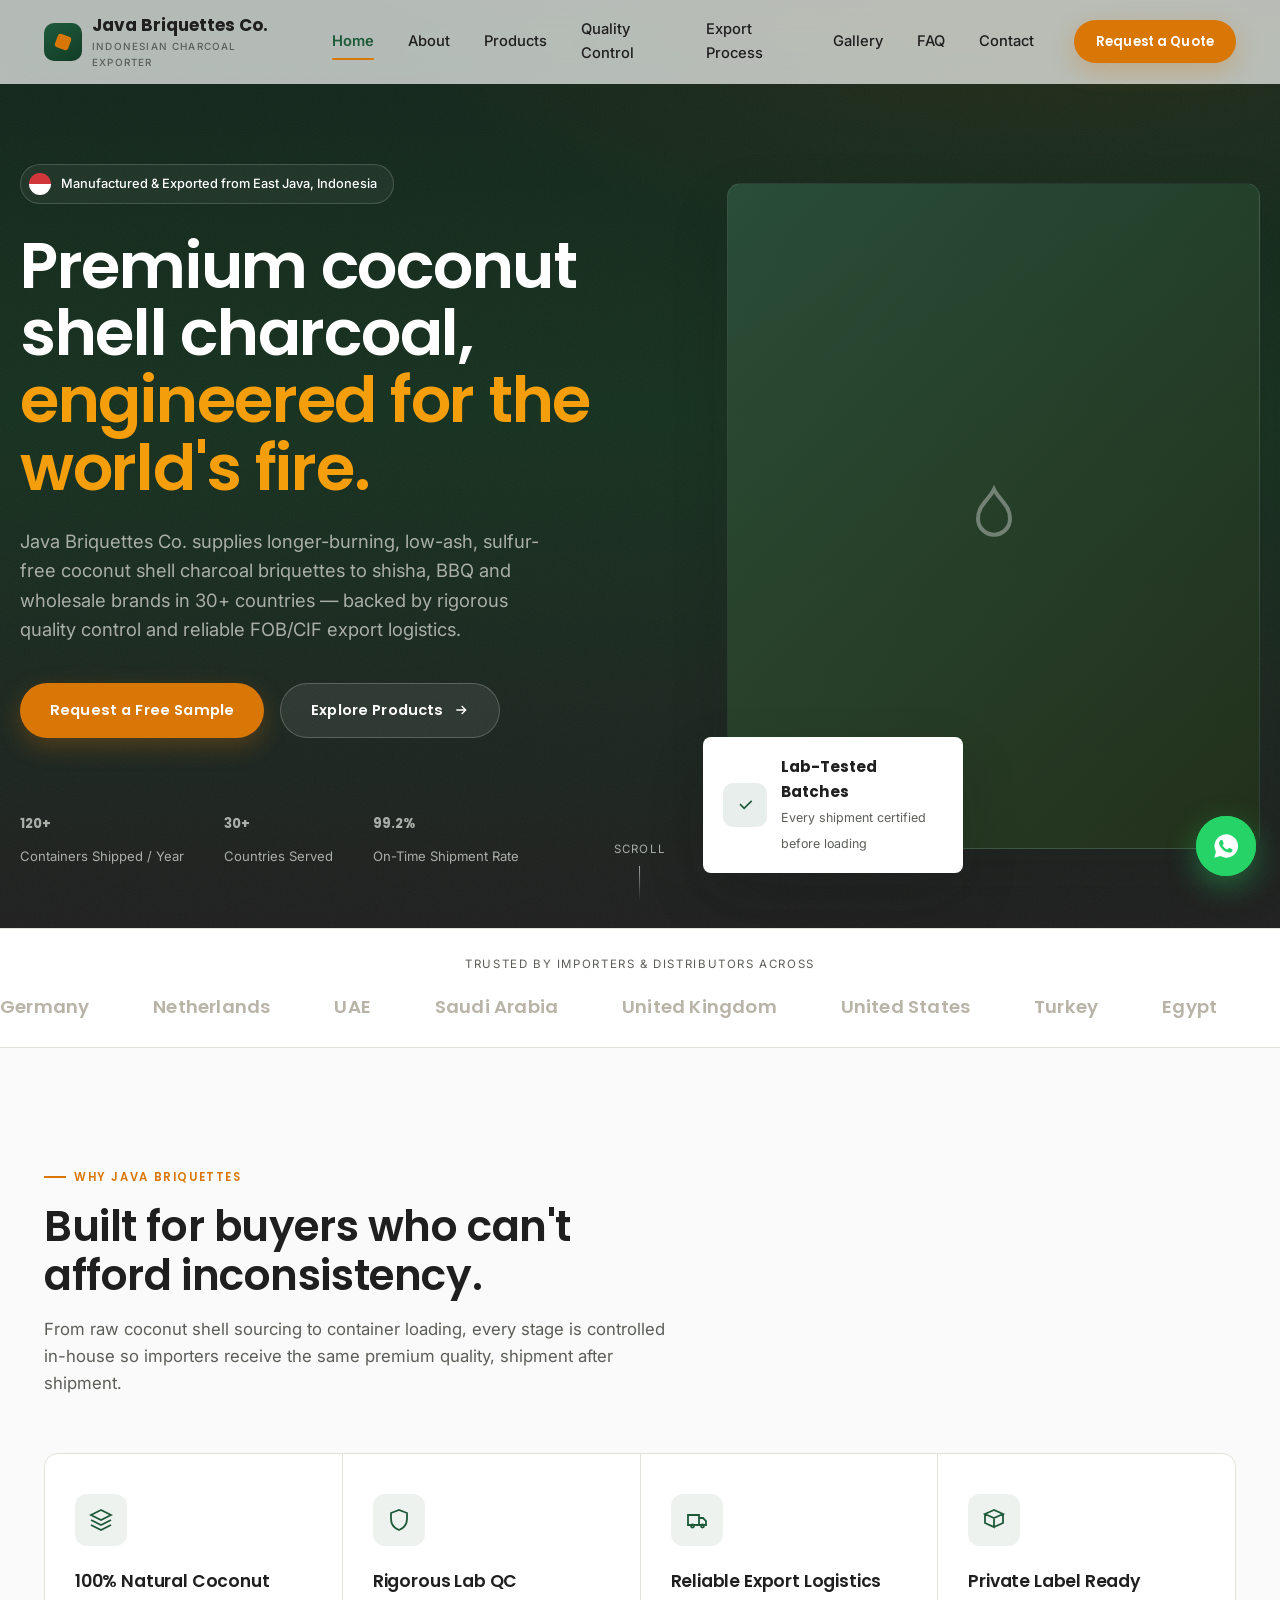
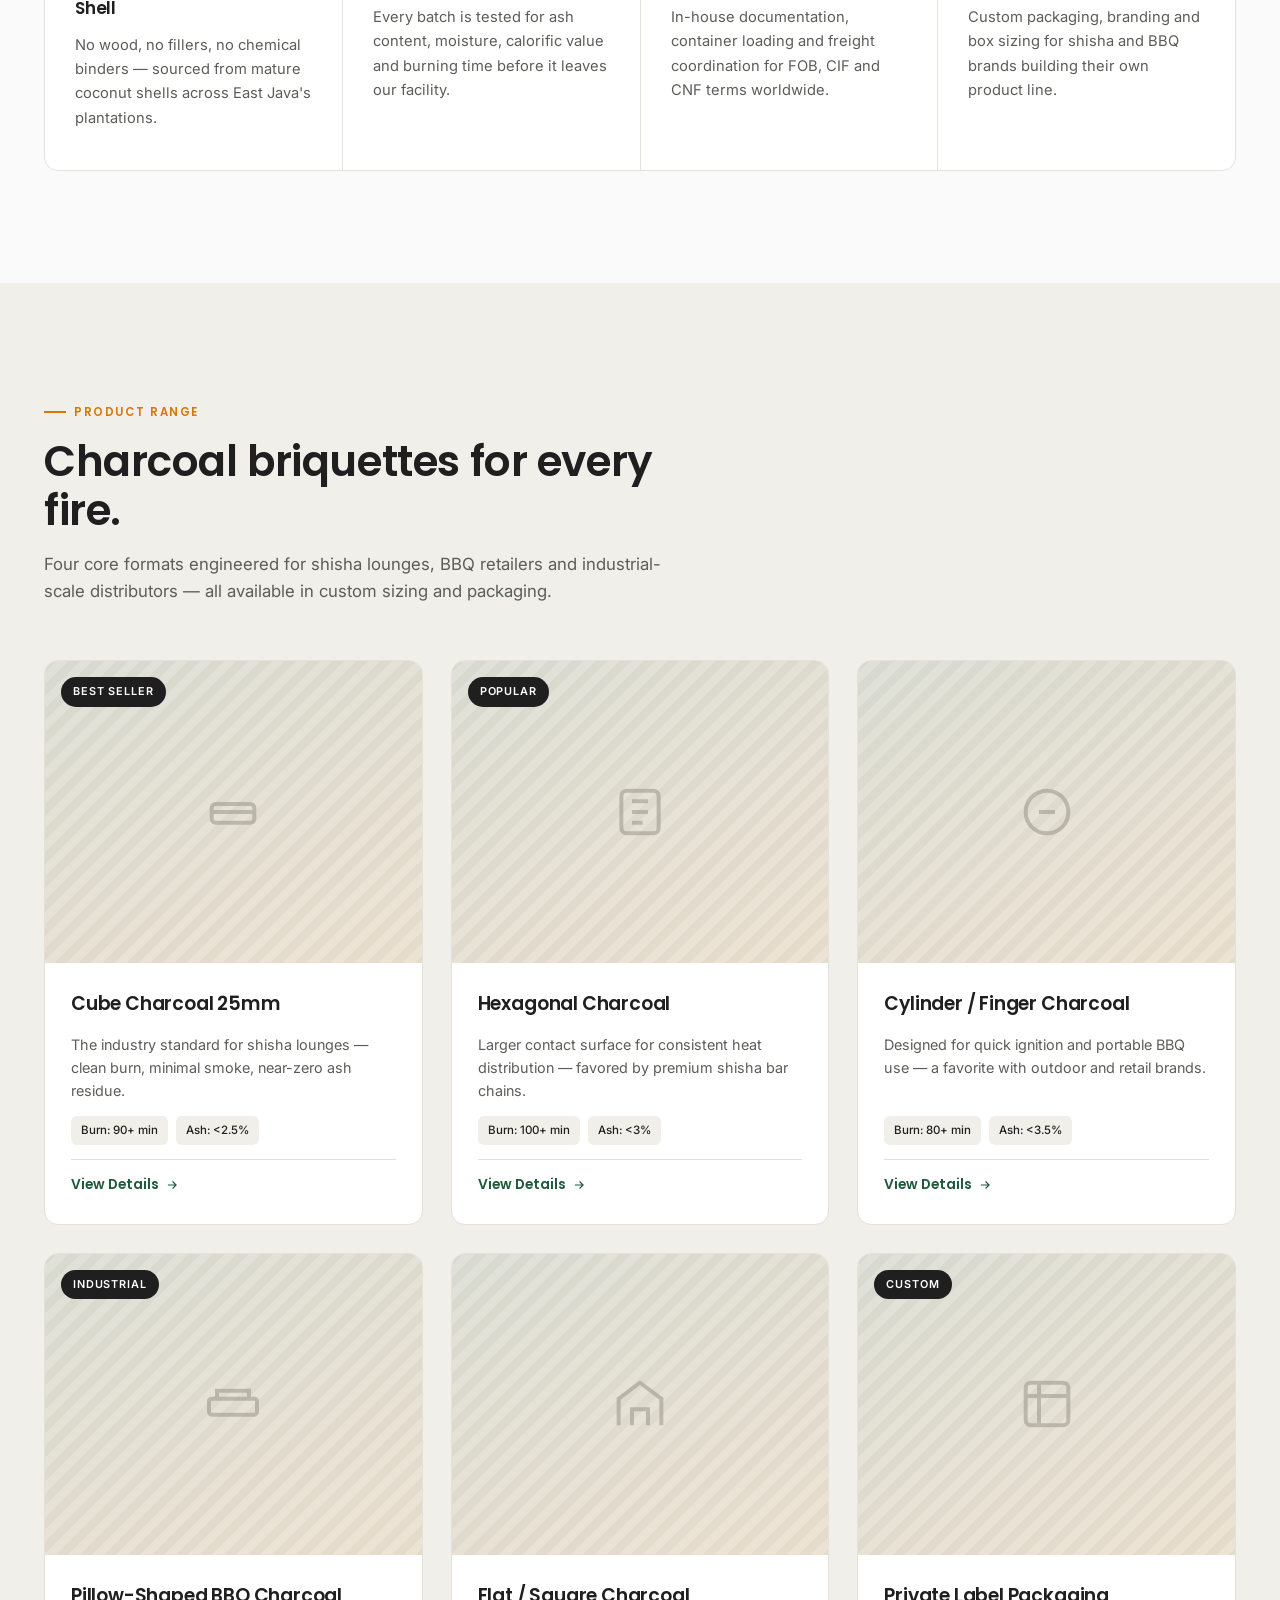
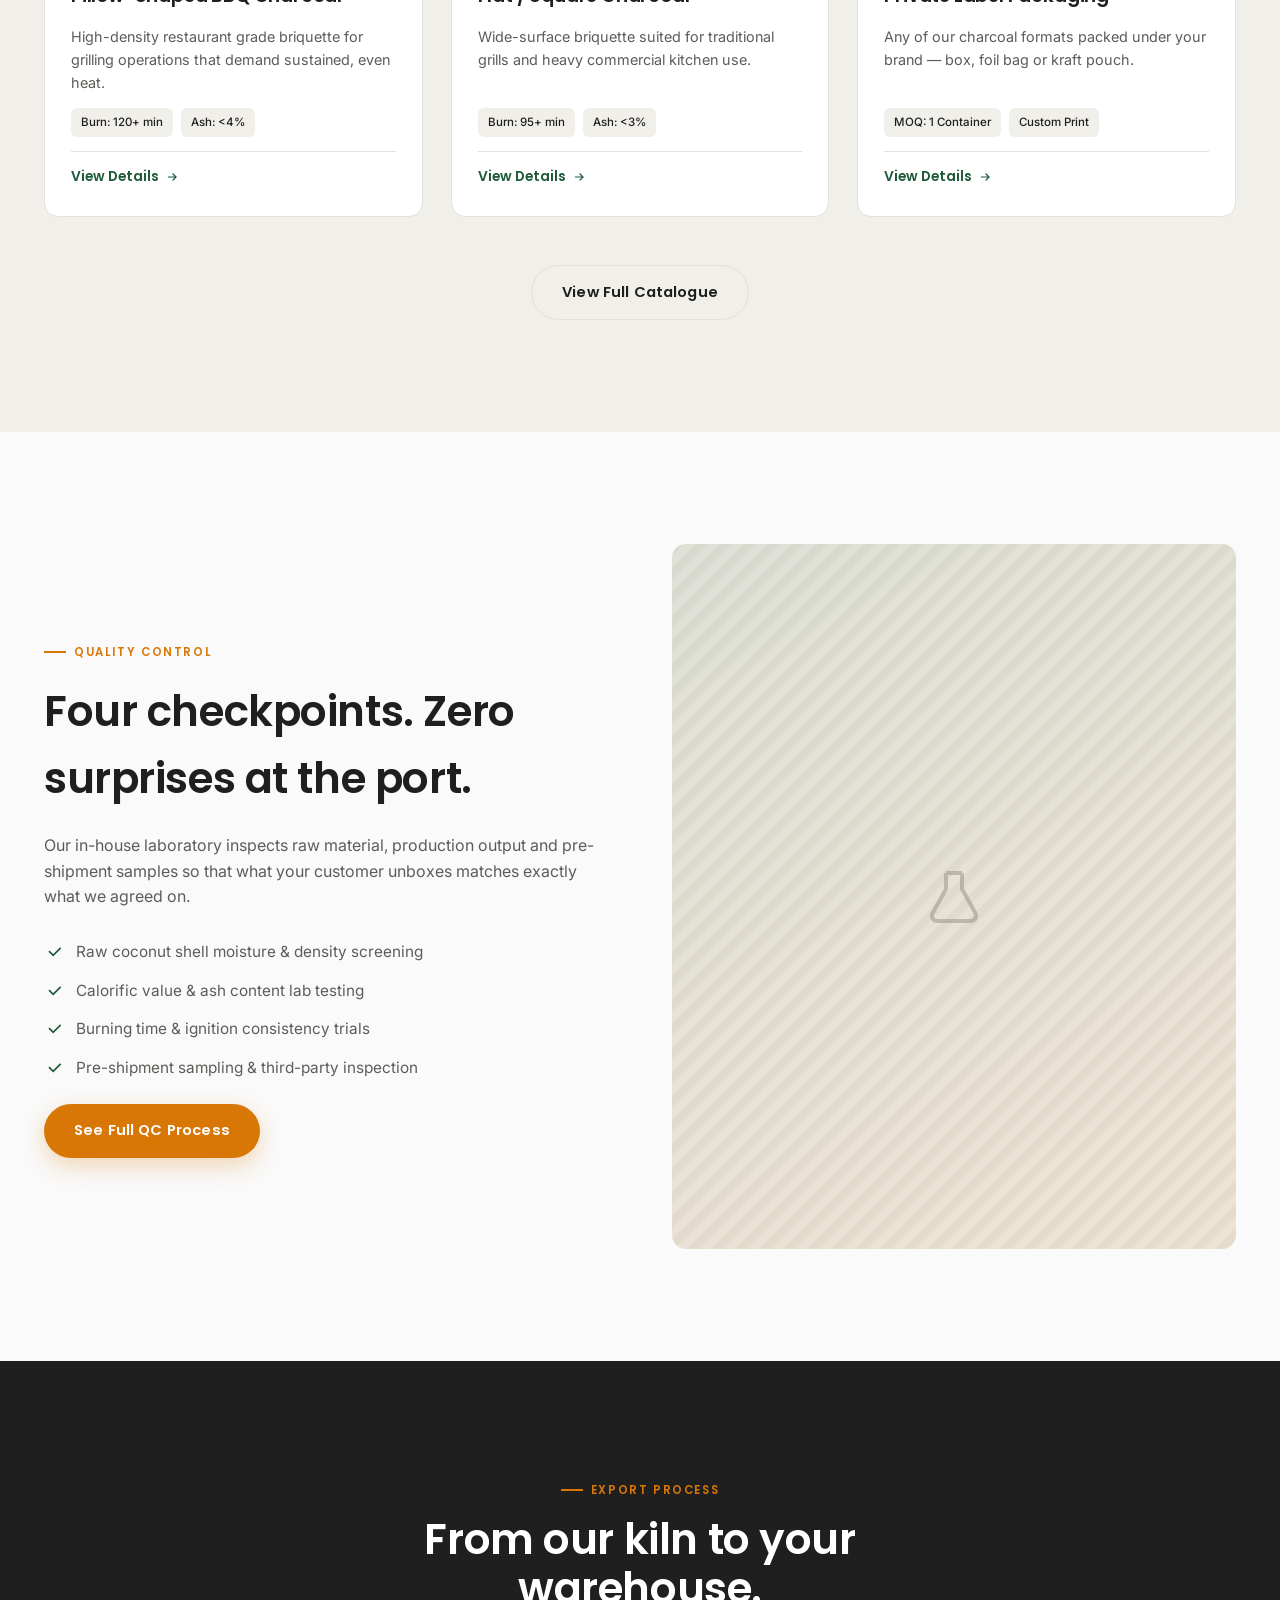
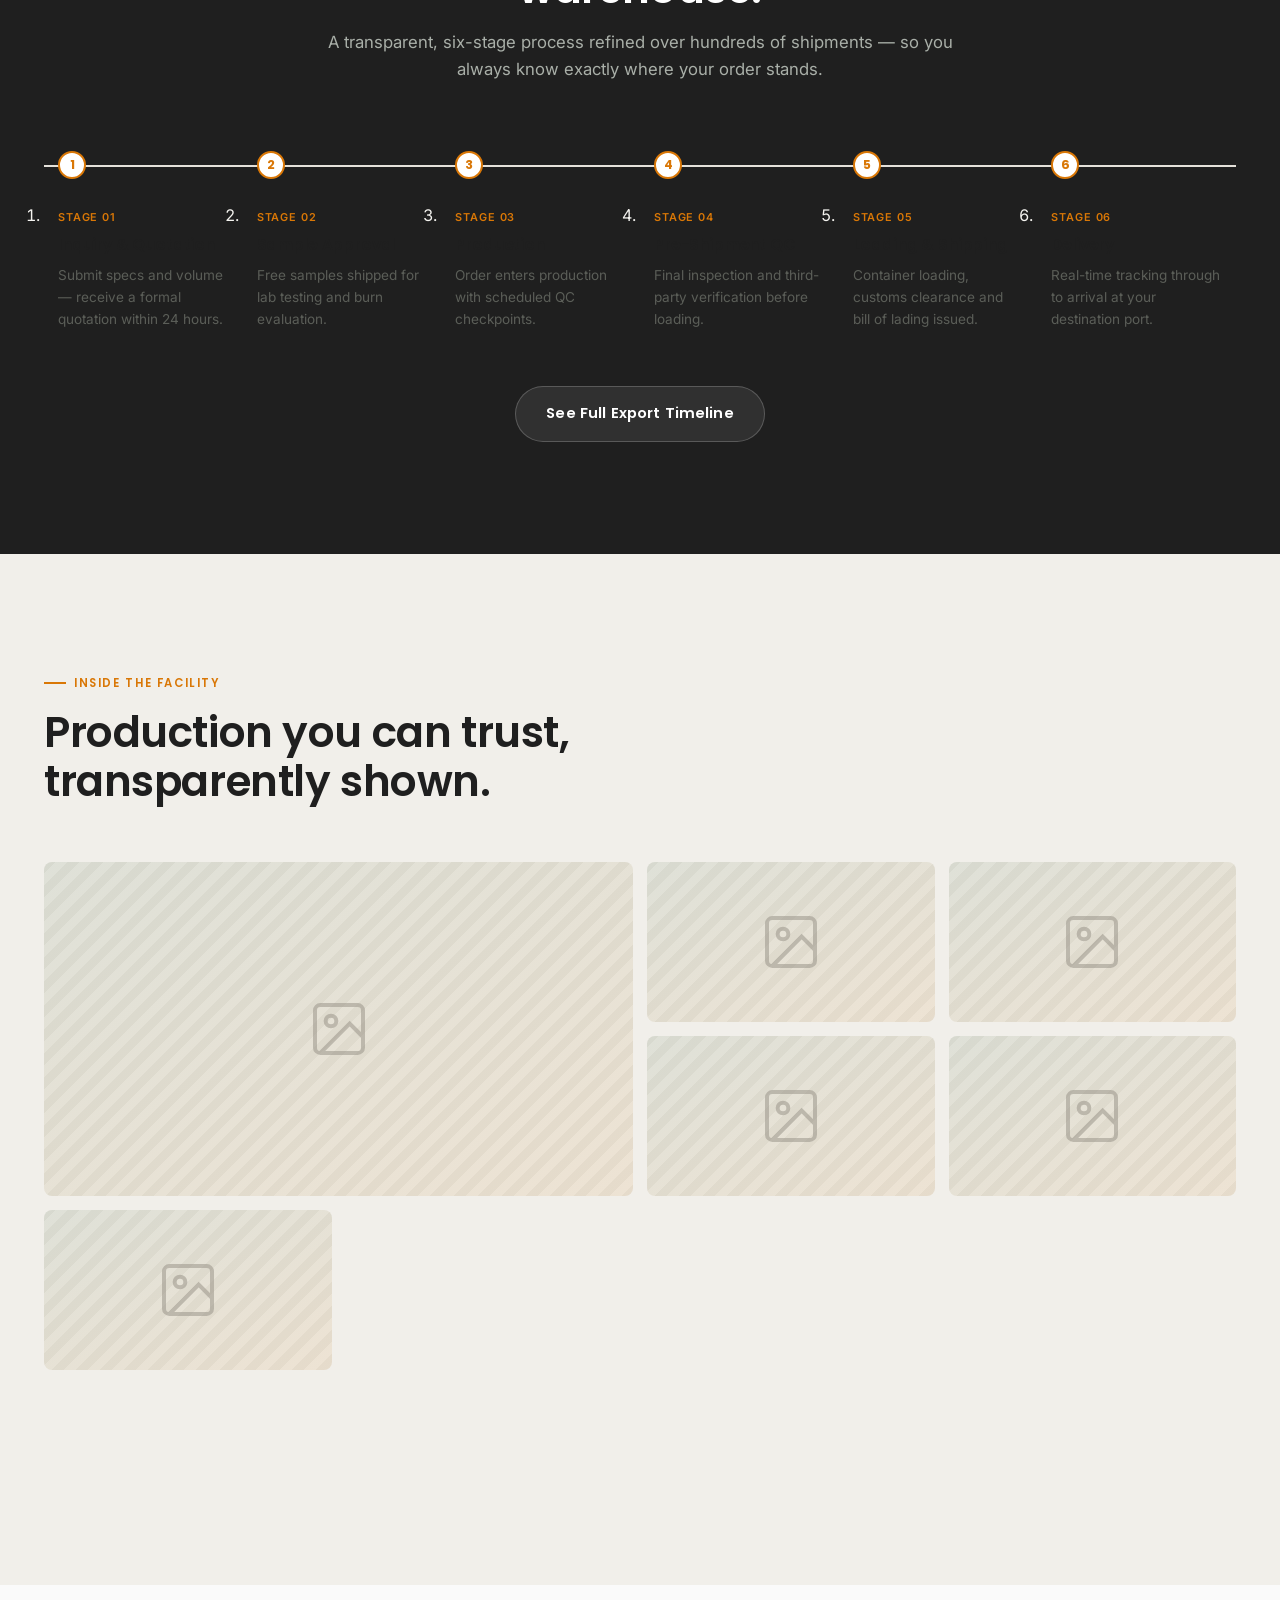
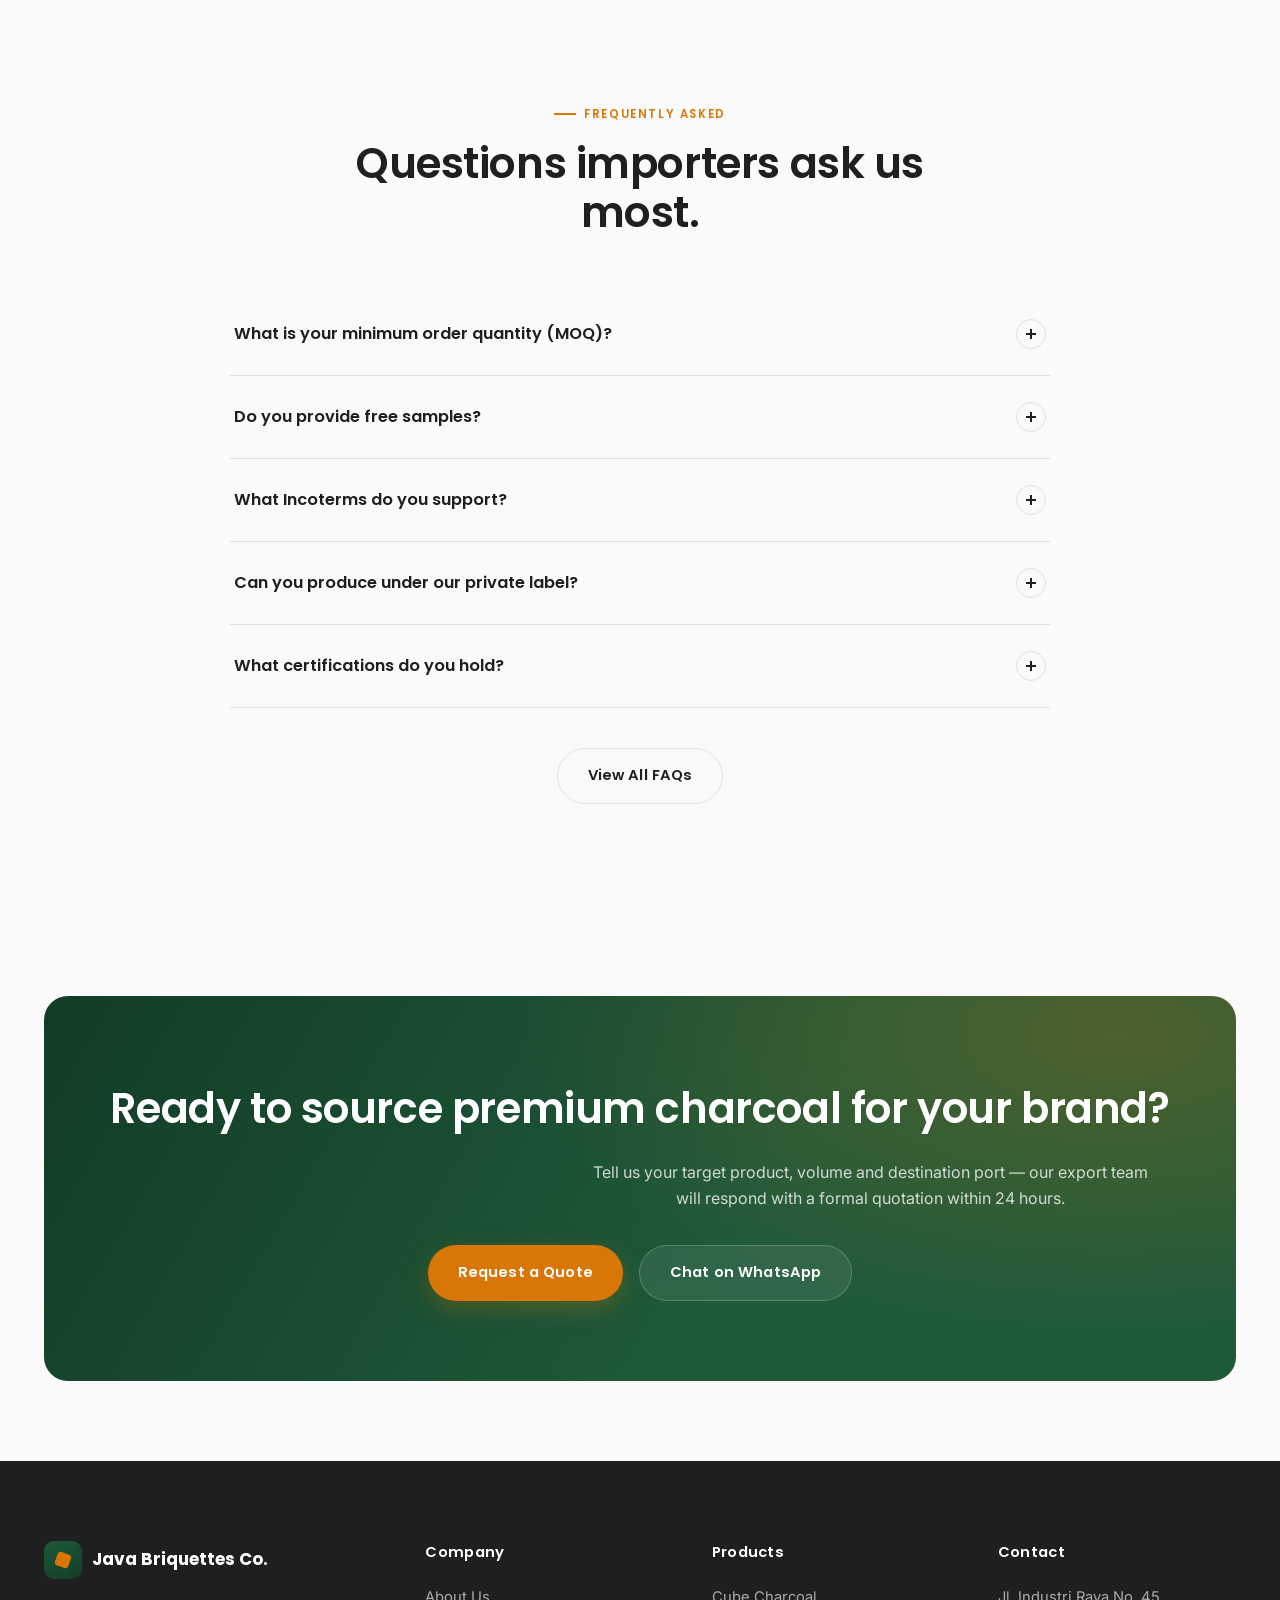
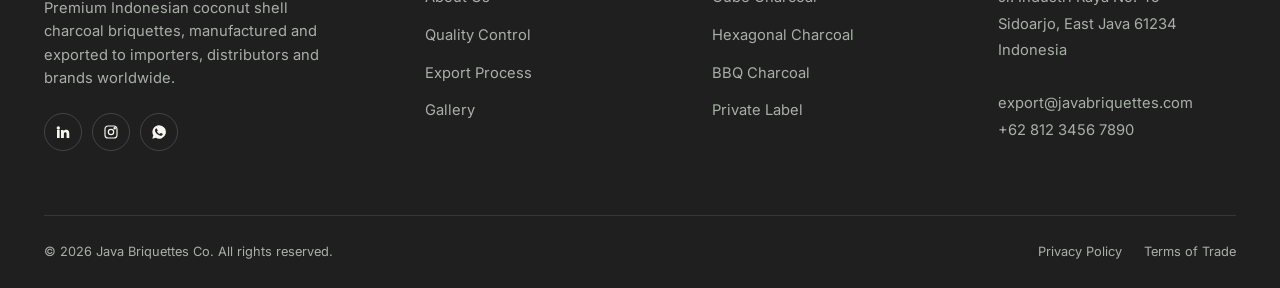
==== index.html @ 912dfc9d "Add files via upload" ====
<!DOCTYPE html>
<html lang="en">
<head>
<meta charset="UTF-8">
<meta name="viewport" content="width=device-width, initial-scale=1.0">
<title>Java Briquettes Co. | Premium Indonesian Coconut Shell Charcoal Briquettes</title>
<meta name="description" content="Java Briquettes Co. is a premium Indonesian exporter of coconut shell charcoal briquettes for shisha, BBQ and industrial buyers worldwide. ISO, FSC & HACCP certified. Request a quote today.">
<meta name="keywords" content="coconut charcoal briquettes, shisha charcoal exporter, BBQ charcoal Indonesia, hookah charcoal manufacturer, coconut shell charcoal supplier">
<link rel="canonical" href="https://www.javabriquettes.com/">
<meta property="og:type" content="website">
<meta property="og:title" content="Java Briquettes Co. | Premium Indonesian Coconut Shell Charcoal Briquettes">
<meta property="og:description" content="Trusted Indonesian manufacturer & exporter of premium coconut shell charcoal briquettes for shisha and BBQ brands worldwide.">
<meta property="og:url" content="https://www.javabriquettes.com/">
<meta property="og:image" content="assets/images/og-cover.jpg">
<meta name="twitter:card" content="summary_large_image">
<meta name="theme-color" content="#1E5A3A">
<link rel="icon" href="assets/icons/favicon.svg" type="image/svg+xml">
<link rel="preconnect" href="https://fonts.googleapis.com">
<link rel="preconnect" href="https://fonts.gstatic.com" crossorigin>
<link href="https://fonts.googleapis.com/css2?family=Poppins:wght@500;600;700;800&family=Inter:wght@400;500;600;700&display=swap" rel="stylesheet">
<link rel="stylesheet" href="css/style.css">
<script type="application/ld+json">
{
  "@context": "https://schema.org",
  "@type": "Organization",
  "name": "Java Briquettes Co.",
  "url": "https://www.javabriquettes.com",
  "logo": "https://www.javabriquettes.com/assets/images/logo.png",
  "description": "Premium Indonesian exporter of coconut shell charcoal briquettes for shisha, BBQ and industrial markets.",
  "address": {
    "@type": "PostalAddress",
    "addressLocality": "Sidoarjo",
    "addressRegion": "East Java",
    "addressCountry": "ID"
  },
  "sameAs": ["https://www.linkedin.com/", "https://www.instagram.com/"]
}
</script>
</head>
<body>
<div class="page-loader" aria-hidden="true"><div class="mark"></div></div>
<a href="#main" class="skip-link">Skip to content</a>

<!-- ========== NAVIGATION ========== -->
<header class="nav" id="site-nav">
  <div class="nav__inner">
    <a href="index.html" class="brand" aria-label="Java Briquettes Co. home">
      <span class="brand__mark" aria-hidden="true"></span>
      <span class="brand__text">Java Briquettes Co.<small>Indonesian Charcoal Exporter</small></span>
    </a>
    <nav class="nav__links" aria-label="Primary">
      <a href="index.html">Home</a>
      <a href="about.html">About</a>
      <a href="products.html">Products</a>
      <a href="quality.html">Quality Control</a>
      <a href="export.html">Export Process</a>
      <a href="gallery.html">Gallery</a>
      <a href="faq.html">FAQ</a>
      <a href="contact.html">Contact</a>
    </nav>
    <div class="nav__actions">
      <a href="contact.html" class="btn btn-primary btn-sm">Request a Quote</a>
      <button class="nav__toggle" aria-label="Toggle menu" aria-expanded="false"><span></span></button>
    </div>
  </div>
</header>

<main id="main">

  <!-- ========== HERO ========== -->
  <section class="hero">
    <div class="hero__grain" aria-hidden="true"></div>
    <div class="hero__embers" aria-hidden="true"></div>
    <div class="container hero__inner">
      <div class="hero__grid">
        <div>
          <span class="hero__badge"><span class="flag" aria-hidden="true"></span> Manufactured &amp; Exported from East Java, Indonesia</span>
          <h1>Premium coconut shell charcoal, <em>engineered for the world's fire.</em></h1>
          <p class="lead">Java Briquettes Co. supplies longer-burning, low-ash, sulfur-free coconut shell charcoal briquettes to shisha, BBQ and wholesale brands in 30+ countries — backed by rigorous quality control and reliable FOB/CIF export logistics.</p>
          <div class="hero__cta">
            <a href="contact.html" class="btn btn-primary">Request a Free Sample</a>
            <a href="products.html" class="btn btn-ghost-light">Explore Products
              <svg viewBox="0 0 24 24" fill="none" stroke="currentColor" stroke-width="2"><path d="M5 12h14M13 6l6 6-6 6"/></svg>
            </a>
          </div>
          <div class="hero__stats">
            <div><strong><span data-count="120" data-suffix="+">0</span></strong><span>Containers Shipped / Year</span></div>
            <div><strong><span data-count="30" data-suffix="+">0</span></strong><span>Countries Served</span></div>
            <div><strong><span data-count="99.2" data-suffix="%">0</span></strong><span>On-Time Shipment Rate</span></div>
          </div>
        </div>
        <div class="hero__visual">
          <div class="hero__card">
            <div class="ph ph-fill" style="height:100%">
              <svg viewBox="0 0 24 24" fill="none" stroke="currentColor" stroke-width="1.5"><path d="M12 2c-2 4-6 6-6 11a6 6 0 0 0 12 0c0-5-4-7-6-11z"/></svg>
            </div>
          </div>
          <div class="hero__float">
            <span class="dot"><svg width="20" height="20" viewBox="0 0 24 24" fill="none" stroke="currentColor" stroke-width="2"><path d="M20 7l-9 9-5-5"/></svg></span>
            <div><strong>Lab-Tested Batches</strong><span>Every shipment certified before loading</span></div>
          </div>
        </div>
      </div>
    </div>
    <div class="hero__scroll"><span>Scroll</span><span class="line"></span></div>
  </section>

  <!-- ========== TRUST MARQUEE ========== -->
  <div class="marquee-wrap">
    <p>Trusted by importers &amp; distributors across</p>
    <div class="marquee">
      <div class="marquee__group">
        <span>Germany</span><span>Netherlands</span><span>UAE</span><span>Saudi Arabia</span>
        <span>United Kingdom</span><span>United States</span><span>Turkey</span><span>Egypt</span><span>South Korea</span>
      </div>
    </div>
  </div>

  <!-- ========== WHY CHOOSE US ========== -->
  <section class="section" id="why-us">
    <div class="container">
      <div class="section-head" data-reveal>
        <span class="eyebrow">Why Java Briquettes</span>
        <h2>Built for buyers who can't afford inconsistency.</h2>
        <p>From raw coconut shell sourcing to container loading, every stage is controlled in-house so importers receive the same premium quality, shipment after shipment.</p>
      </div>
      <div class="feature-grid" data-reveal-group>
        <div class="feature-card" data-reveal style="--i:0">
          <span class="feature-icon"><svg viewBox="0 0 24 24" fill="none" stroke="currentColor" stroke-width="1.8"><path d="M12 2 2 7l10 5 10-5-10-5zM2 17l10 5 10-5M2 12l10 5 10-5"/></svg></span>
          <h3>100% Natural Coconut Shell</h3>
          <p>No wood, no fillers, no chemical binders — sourced from mature coconut shells across East Java's plantations.</p>
        </div>
        <div class="feature-card" data-reveal style="--i:1">
          <span class="feature-icon"><svg viewBox="0 0 24 24" fill="none" stroke="currentColor" stroke-width="1.8"><path d="M12 22c5-2 8-6 8-11V5l-8-3-8 3v6c0 5 3 9 8 11z"/></svg></span>
          <h3>Rigorous Lab QC</h3>
          <p>Every batch is tested for ash content, moisture, calorific value and burning time before it leaves our facility.</p>
        </div>
        <div class="feature-card" data-reveal style="--i:2">
          <span class="feature-icon"><svg viewBox="0 0 24 24" fill="none" stroke="currentColor" stroke-width="1.8"><path d="M3 7h11v10H3zM14 10h4l3 3v4h-7z"/><circle cx="7.5" cy="18" r="1.5"/><circle cx="17.5" cy="18" r="1.5"/></svg></span>
          <h3>Reliable Export Logistics</h3>
          <p>In-house documentation, container loading and freight coordination for FOB, CIF and CNF terms worldwide.</p>
        </div>
        <div class="feature-card" data-reveal style="--i:3">
          <span class="feature-icon"><svg viewBox="0 0 24 24" fill="none" stroke="currentColor" stroke-width="1.8"><path d="M12 2 3 6l9 4 9-4-9-4zM3 6v9l9 4V10M21 6v9l-9 4"/></svg></span>
          <h3>Private Label Ready</h3>
          <p>Custom packaging, branding and box sizing for shisha and BBQ brands building their own product line.</p>
        </div>
      </div>
    </div>
  </section>

  <!-- ========== PRODUCTS ========== -->
  <section class="section section--alt" id="products">
    <div class="container">
      <div class="section-head" data-reveal>
        <span class="eyebrow">Product Range</span>
        <h2>Charcoal briquettes for every fire.</h2>
        <p>Four core formats engineered for shisha lounges, BBQ retailers and industrial-scale distributors — all available in custom sizing and packaging.</p>
      </div>
      <div class="product-grid" data-reveal-group>

        <article class="product-card" data-reveal style="--i:0">
          <div class="product-card__media"><span class="product-card__tag">Best Seller</span>
            <div class="ph" style="height:100%"><svg viewBox="0 0 24 24" fill="none" stroke="currentColor" stroke-width="1.5"><rect x="4" y="9" width="16" height="7" rx="1.5"/><path d="M4 12h16"/></svg></div>
          </div>
          <div class="product-card__body">
            <h3>Cube Charcoal 25mm</h3>
            <p>The industry standard for shisha lounges — clean burn, minimal smoke, near-zero ash residue.</p>
            <div class="product-card__specs"><span>Burn: 90+ min</span><span>Ash: &lt;2.5%</span></div>
            <div class="product-card__foot">
              <a href="product-detail.html">View Details <svg viewBox="0 0 24 24" fill="none" stroke="currentColor" stroke-width="2"><path d="M5 12h14M13 6l6 6-6 6"/></svg></a>
            </div>
          </div>
        </article>

        <article class="product-card" data-reveal style="--i:1">
          <div class="product-card__media"><span class="product-card__tag">Popular</span>
            <div class="ph" style="height:100%"><svg viewBox="0 0 24 24" fill="none" stroke="currentColor" stroke-width="1.5"><rect x="5" y="4" width="14" height="16" rx="2"/><path d="M9 8h6M9 12h6M9 16h4"/></svg></div>
          </div>
          <div class="product-card__body">
            <h3>Hexagonal Charcoal</h3>
            <p>Larger contact surface for consistent heat distribution — favored by premium shisha bar chains.</p>
            <div class="product-card__specs"><span>Burn: 100+ min</span><span>Ash: &lt;3%</span></div>
            <div class="product-card__foot">
              <a href="product-detail.html">View Details <svg viewBox="0 0 24 24" fill="none" stroke="currentColor" stroke-width="2"><path d="M5 12h14M13 6l6 6-6 6"/></svg></a>
            </div>
          </div>
        </article>

        <article class="product-card" data-reveal style="--i:2">
          <div class="product-card__media">
            <div class="ph" style="height:100%"><svg viewBox="0 0 24 24" fill="none" stroke="currentColor" stroke-width="1.5"><circle cx="12" cy="12" r="8"/><path d="M9 12h6"/></svg></div>
          </div>
          <div class="product-card__body">
            <h3>Cylinder / Finger Charcoal</h3>
            <p>Designed for quick ignition and portable BBQ use — a favorite with outdoor and retail brands.</p>
            <div class="product-card__specs"><span>Burn: 80+ min</span><span>Ash: &lt;3.5%</span></div>
            <div class="product-card__foot">
              <a href="product-detail.html">View Details <svg viewBox="0 0 24 24" fill="none" stroke="currentColor" stroke-width="2"><path d="M5 12h14M13 6l6 6-6 6"/></svg></a>
            </div>
          </div>
        </article>

        <article class="product-card" data-reveal style="--i:3">
          <div class="product-card__media"><span class="product-card__tag">Industrial</span>
            <div class="ph" style="height:100%"><svg viewBox="0 0 24 24" fill="none" stroke="currentColor" stroke-width="1.5"><rect x="3" y="10" width="18" height="6" rx="1"/><path d="M6 10V7h12v3"/></svg></div>
          </div>
          <div class="product-card__body">
            <h3>Pillow-Shaped BBQ Charcoal</h3>
            <p>High-density restaurant grade briquette for grilling operations that demand sustained, even heat.</p>
            <div class="product-card__specs"><span>Burn: 120+ min</span><span>Ash: &lt;4%</span></div>
            <div class="product-card__foot">
              <a href="product-detail.html">View Details <svg viewBox="0 0 24 24" fill="none" stroke="currentColor" stroke-width="2"><path d="M5 12h14M13 6l6 6-6 6"/></svg></a>
            </div>
          </div>
        </article>

        <article class="product-card" data-reveal style="--i:4">
          <div class="product-card__media">
            <div class="ph" style="height:100%"><svg viewBox="0 0 24 24" fill="none" stroke="currentColor" stroke-width="1.5"><path d="M4 20V10l8-6 8 6v10"/><path d="M9 20v-6h6v6"/></svg></div>
          </div>
          <div class="product-card__body">
            <h3>Flat / Square Charcoal</h3>
            <p>Wide-surface briquette suited for traditional grills and heavy commercial kitchen use.</p>
            <div class="product-card__specs"><span>Burn: 95+ min</span><span>Ash: &lt;3%</span></div>
            <div class="product-card__foot">
              <a href="product-detail.html">View Details <svg viewBox="0 0 24 24" fill="none" stroke="currentColor" stroke-width="2"><path d="M5 12h14M13 6l6 6-6 6"/></svg></a>
            </div>
          </div>
        </article>

        <article class="product-card" data-reveal style="--i:5">
          <div class="product-card__media"><span class="product-card__tag">Custom</span>
            <div class="ph" style="height:100%"><svg viewBox="0 0 24 24" fill="none" stroke="currentColor" stroke-width="1.5"><rect x="4" y="4" width="16" height="16" rx="2"/><path d="M4 9h16M9 4v16"/></svg></div>
          </div>
          <div class="product-card__body">
            <h3>Private Label Packaging</h3>
            <p>Any of our charcoal formats packed under your brand — box, foil bag or kraft pouch.</p>
            <div class="product-card__specs"><span>MOQ: 1 Container</span><span>Custom Print</span></div>
            <div class="product-card__foot">
              <a href="product-detail.html">View Details <svg viewBox="0 0 24 24" fill="none" stroke="currentColor" stroke-width="2"><path d="M5 12h14M13 6l6 6-6 6"/></svg></a>
            </div>
          </div>
        </article>

      </div>
      <div style="text-align:center;margin-top:48px" data-reveal>
        <a href="products.html" class="btn btn-outline">View Full Catalogue</a>
      </div>
    </div>
  </section>

  <!-- ========== QUALITY CONTROL ========== -->
  <section class="section" id="quality">
    <div class="container two-col">
      <div data-reveal>
        <span class="eyebrow">Quality Control</span>
        <h2 style="font-size:clamp(1.9rem,3.4vw,2.65rem);margin-bottom:20px">Four checkpoints. Zero surprises at the port.</h2>
        <p style="color:var(--color-text-muted);margin-bottom:30px">Our in-house laboratory inspects raw material, production output and pre-shipment samples so that what your customer unboxes matches exactly what we agreed on.</p>
        <ul class="check-list">
          <li><svg viewBox="0 0 24 24" fill="none" stroke="currentColor" stroke-width="2"><path d="M20 7l-9 9-5-5"/></svg> Raw coconut shell moisture &amp; density screening</li>
          <li><svg viewBox="0 0 24 24" fill="none" stroke="currentColor" stroke-width="2"><path d="M20 7l-9 9-5-5"/></svg> Calorific value &amp; ash content lab testing</li>
          <li><svg viewBox="0 0 24 24" fill="none" stroke="currentColor" stroke-width="2"><path d="M20 7l-9 9-5-5"/></svg> Burning time &amp; ignition consistency trials</li>
          <li><svg viewBox="0 0 24 24" fill="none" stroke="currentColor" stroke-width="2"><path d="M20 7l-9 9-5-5"/></svg> Pre-shipment sampling &amp; third-party inspection</li>
        </ul>
        <a href="quality.html" class="btn btn-primary" style="margin-top:10px">See Full QC Process</a>
      </div>
      <div class="two-col__media" data-reveal>
        <div class="ph" style="aspect-ratio:4/5;border-radius:var(--radius-lg)">
          <svg viewBox="0 0 24 24" fill="none" stroke="currentColor" stroke-width="1.5"><path d="M9 3v6l-5 9a2 2 0 0 0 2 3h12a2 2 0 0 0 2-3l-5-9V3M9 3h6"/></svg>
        </div>
      </div>
    </div>
  </section>

  <!-- ========== EXPORT PROCESS TIMELINE ========== -->
  <section class="section section--dark" id="export-process">
    <div class="container">
      <div class="section-head center" data-reveal>
        <span class="eyebrow">Export Process</span>
        <h2>From our kiln to your warehouse.</h2>
        <p>A transparent, six-stage process refined over hundreds of shipments — so you always know exactly where your order stands.</p>
      </div>
      <ol class="timeline" data-reveal-group>
        <li class="timeline__item" data-reveal style="--i:0"><span class="timeline__dot">1</span><time>Stage 01</time><h4>Inquiry &amp; Quotation</h4><p>Submit specs and volume — receive a formal quotation within 24 hours.</p></li>
        <li class="timeline__item" data-reveal style="--i:1"><span class="timeline__dot">2</span><time>Stage 02</time><h4>Sample Approval</h4><p>Free samples shipped for lab testing and burn evaluation.</p></li>
        <li class="timeline__item" data-reveal style="--i:2"><span class="timeline__dot">3</span><time>Stage 03</time><h4>Production</h4><p>Order enters production with scheduled QC checkpoints.</p></li>
        <li class="timeline__item" data-reveal style="--i:3"><span class="timeline__dot">4</span><time>Stage 04</time><h4>Pre-Shipment QC</h4><p>Final inspection and third-party verification before loading.</p></li>
        <li class="timeline__item" data-reveal style="--i:4"><span class="timeline__dot">5</span><time>Stage 05</time><h4>Loading &amp; Shipping</h4><p>Container loading, customs clearance and bill of lading issued.</p></li>
        <li class="timeline__item" data-reveal style="--i:5"><span class="timeline__dot">6</span><time>Stage 06</time><h4>Delivery</h4><p>Real-time tracking through to arrival at your destination port.</p></li>
      </ol>
      <div style="text-align:center;margin-top:56px" data-reveal>
        <a href="export.html" class="btn btn-ghost-light">See Full Export Timeline</a>
      </div>
    </div>
  </section>

  <!-- ========== GALLERY ========== -->
  <section class="section section--alt" id="gallery">
    <div class="container">
      <div class="section-head" data-reveal>
        <span class="eyebrow">Inside The Facility</span>
        <h2>Production you can trust, transparently shown.</h2>
      </div>
      <div class="gallery-grid" data-reveal-group>
        <figure class="g1" data-reveal style="--i:0"><div class="ph"><svg viewBox="0 0 24 24" fill="none" stroke="currentColor" stroke-width="1.5"><rect x="3" y="3" width="18" height="18" rx="2"/><circle cx="9" cy="9" r="2"/><path d="M21 15l-5-5-11 11"/></svg></div><figcaption>Coconut shell sorting yard</figcaption></figure>
        <figure data-reveal style="--i:1"><div class="ph"><svg viewBox="0 0 24 24" fill="none" stroke="currentColor" stroke-width="1.5"><rect x="3" y="3" width="18" height="18" rx="2"/><circle cx="9" cy="9" r="2"/><path d="M21 15l-5-5-11 11"/></svg></div><figcaption>Carbonization kiln</figcaption></figure>
        <figure data-reveal style="--i:2"><div class="ph"><svg viewBox="0 0 24 24" fill="none" stroke="currentColor" stroke-width="1.5"><rect x="3" y="3" width="18" height="18" rx="2"/><circle cx="9" cy="9" r="2"/><path d="M21 15l-5-5-11 11"/></svg></div><figcaption>Briquette extrusion line</figcaption></figure>
        <figure data-reveal style="--i:3"><div class="ph"><svg viewBox="0 0 24 24" fill="none" stroke="currentColor" stroke-width="1.5"><rect x="3" y="3" width="18" height="18" rx="2"/><circle cx="9" cy="9" r="2"/><path d="M21 15l-5-5-11 11"/></svg></div><figcaption>QC laboratory</figcaption></figure>
        <figure data-reveal style="--i:4"><div class="ph"><svg viewBox="0 0 24 24" fill="none" stroke="currentColor" stroke-width="1.5"><rect x="3" y="3" width="18" height="18" rx="2"/><circle cx="9" cy="9" r="2"/><path d="M21 15l-5-5-11 11"/></svg></div><figcaption>Packing &amp; labeling</figcaption></figure>
        <figure data-reveal style="--i:5"><div class="ph"><svg viewBox="0 0 24 24" fill="none" stroke="currentColor" stroke-width="1.5"><rect x="3" y="3" width="18" height="18" rx="2"/><circle cx="9" cy="9" r="2"/><path d="M21 15l-5-5-11 11"/></svg></div><figcaption>Container loading</figcaption></figure>
      </div>
      <div style="text-align:center;margin-top:48px" data-reveal>
        <a href="gallery.html" class="btn btn-outline">View Full Gallery</a>
      </div>
    </div>
  </section>

  <!-- ========== FAQ ========== -->
  <section class="section" id="faq">
    <div class="container">
      <div class="section-head center" data-reveal>
        <span class="eyebrow">Frequently Asked</span>
        <h2>Questions importers ask us most.</h2>
      </div>
      <div class="faq-list" data-reveal>
        <div class="faq-item">
          <button class="faq-item__q" aria-expanded="false">What is your minimum order quantity (MOQ)?<span class="faq-item__icon"></span></button>
          <div class="faq-item__a"><p>Our standard MOQ is one 20ft container (approx. 18–20 metric tons). Mixed-product containers can be arranged for qualified buyers.</p></div>
        </div>
        <div class="faq-item">
          <button class="faq-item__q" aria-expanded="false">Do you provide free samples?<span class="faq-item__icon"></span></button>
          <div class="faq-item__a"><p>Yes. We ship free samples for lab and burn testing; buyers typically cover the courier cost only.</p></div>
        </div>
        <div class="faq-item">
          <button class="faq-item__q" aria-expanded="false">What Incoterms do you support?<span class="faq-item__icon"></span></button>
          <div class="faq-item__a"><p>We regularly ship FOB, CNF and CIF from Surabaya and Jakarta ports, with EXW available on request.</p></div>
        </div>
        <div class="faq-item">
          <button class="faq-item__q" aria-expanded="false">Can you produce under our private label?<span class="faq-item__icon"></span></button>
          <div class="faq-item__a"><p>Absolutely — custom box design, foil bags, and kraft packaging are available from one container onward.</p></div>
        </div>
        <div class="faq-item">
          <button class="faq-item__q" aria-expanded="false">What certifications do you hold?<span class="faq-item__icon"></span></button>
          <div class="faq-item__a"><p>Our facility operates under ISO 9001, HACCP and FSC-aligned sourcing standards, with SGS pre-shipment inspection available.</p></div>
        </div>
      </div>
      <div style="text-align:center;margin-top:40px" data-reveal>
        <a href="faq.html" class="btn btn-outline">View All FAQs</a>
      </div>
    </div>
  </section>

  <!-- ========== CTA ========== -->
  <section class="section section--tight">
    <div class="container">
      <div class="cta" data-reveal>
        <h2>Ready to source premium charcoal for your brand?</h2>
        <p>Tell us your target product, volume and destination port — our export team will respond with a formal quotation within 24 hours.</p>
        <div class="cta__actions">
          <a href="contact.html" class="btn btn-primary">Request a Quote</a>
          <a href="https://wa.me/6281234567890" class="btn btn-ghost-light" target="_blank" rel="noopener">Chat on WhatsApp</a>
        </div>
      </div>
    </div>
  </section>

</main>

<!-- ========== FOOTER ========== -->
<footer class="footer">
  <div class="container">
    <div class="footer__grid">
      <div class="footer__brand">
        <a href="index.html" class="brand">
          <span class="brand__mark" aria-hidden="true"></span>
          <span class="brand__text">Java Briquettes Co.</span>
        </a>
        <p>Premium Indonesian coconut shell charcoal briquettes, manufactured and exported to importers, distributors and brands worldwide.</p>
        <div class="footer__social">
          <a href="#" aria-label="LinkedIn"><svg viewBox="0 0 24 24" fill="currentColor"><path d="M4.98 3.5A2.5 2.5 0 1 1 5 8.5a2.5 2.5 0 0 1-.02-5zM3 9h4v12H3zM9 9h3.8v1.7h.05c.53-1 1.83-2 3.77-2 4.03 0 4.78 2.65 4.78 6.1V21h-4v-5.6c0-1.34-.02-3.06-1.87-3.06-1.87 0-2.16 1.46-2.16 2.97V21H9z"/></svg></a>
          <a href="#" aria-label="Instagram"><svg viewBox="0 0 24 24" fill="none" stroke="currentColor" stroke-width="1.8"><rect x="3" y="3" width="18" height="18" rx="5"/><circle cx="12" cy="12" r="4"/><circle cx="17.5" cy="6.5" r="1"/></svg></a>
          <a href="#" aria-label="WhatsApp"><svg viewBox="0 0 24 24" fill="currentColor"><path d="M12 2a10 10 0 0 0-8.6 15L2 22l5.2-1.4A10 10 0 1 0 12 2zm5.6 14.3c-.24.66-1.4 1.27-1.93 1.31-.5.05-1.03.2-3.49-.73-2.93-1.12-4.8-4.1-4.94-4.29-.14-.19-1.17-1.56-1.17-2.98s.75-2.12 1.02-2.41c.26-.28.57-.35.76-.35h.55c.18 0 .42-.07.65.5.24.58.83 2 .9 2.14.07.15.12.32.02.51-.1.19-.15.31-.3.48-.14.17-.3.37-.44.5-.14.14-.29.3-.13.58.16.28.72 1.2 1.55 1.94 1.06.95 1.96 1.24 2.24 1.38.28.14.44.12.6-.07.16-.19.68-.79.87-1.06.19-.28.37-.23.63-.14.26.1 1.65.78 1.94.92.28.14.47.21.54.33.07.12.07.68-.17 1.34z"/></svg></a>
        </div>
      </div>
      <div class="footer__col">
        <h4>Company</h4>
        <ul>
          <li><a href="about.html">About Us</a></li>
          <li><a href="quality.html">Quality Control</a></li>
          <li><a href="export.html">Export Process</a></li>
          <li><a href="gallery.html">Gallery</a></li>
        </ul>
      </div>
      <div class="footer__col">
        <h4>Products</h4>
        <ul>
          <li><a href="products.html">Cube Charcoal</a></li>
          <li><a href="products.html">Hexagonal Charcoal</a></li>
          <li><a href="products.html">BBQ Charcoal</a></li>
          <li><a href="product-detail.html">Private Label</a></li>
        </ul>
      </div>
      <div class="footer__col">
        <h4>Contact</h4>
        <address>
          Jl. Industri Raya No. 45<br>
          Sidoarjo, East Java 61234<br>
          Indonesia<br><br>
          export@javabriquettes.com<br>
          +62 812 3456 7890
        </address>
      </div>
    </div>
    <div class="footer__bottom">
      <p>&copy; <span data-year>2024</span> Java Briquettes Co. All rights reserved.</p>
      <div class="legal">
        <a href="#">Privacy Policy</a>
        <a href="#">Terms of Trade</a>
      </div>
    </div>
  </div>
</footer>

<!-- ========== WHATSAPP FLOAT ========== -->
<a href="https://wa.me/6281234567890" class="wa-float" target="_blank" rel="noopener" aria-label="Chat with us on WhatsApp">
  <span class="wa-tooltip">Chat with our export team</span>
  <svg viewBox="0 0 24 24" fill="currentColor"><path d="M12 2a10 10 0 0 0-8.6 15L2 22l5.2-1.4A10 10 0 1 0 12 2zm5.6 14.3c-.24.66-1.4 1.27-1.93 1.31-.5.05-1.03.2-3.49-.73-2.93-1.12-4.8-4.1-4.94-4.29-.14-.19-1.17-1.56-1.17-2.98s.75-2.12 1.02-2.41c.26-.28.57-.35.76-.35h.55c.18 0 .42-.07.65.5.24.58.83 2 .9 2.14.07.15.12.32.02.51-.1.19-.15.31-.3.48-.14.17-.3.37-.44.5-.14.14-.29.3-.13.58.16.28.72 1.2 1.55 1.94 1.06.95 1.96 1.24 2.24 1.38.28.14.44.12.6-.07.16-.19.68-.79.87-1.06.19-.28.37-.23.63-.14.26.1 1.65.78 1.94.92.28.14.47.21.54.33.07.12.07.68-.17 1.34z"/></svg>
</a>

<script src="js/main.js" defer></script>
</body>
</html>
---- css/style.css ----
/* ==========================================================================
   Java Briquettes Co. — Design System
   Modern Industrial Premium
   ========================================================================== */

:root{
  /* Brand */
  --color-primary: #1E5A3A;
  --color-primary-light: #2B7A4E;
  --color-primary-dark: #123C26;
  --color-secondary: #1F1F1F;
  --color-accent: #D97706;
  --color-accent-light: #F59E0B;
  --color-bg: #FAFAFA;
  --color-bg-alt: #F1EFEA;
  --color-white: #FFFFFF;
  --color-border: #E4E1DA;
  --color-text: #1F1F1F;
  --color-text-muted: #5B5E58;
  --color-text-on-dark: #F5F4F0;
  --color-text-on-dark-muted: #A9AFA8;

  /* Type */
  --font-display: 'Poppins', sans-serif;
  --font-body: 'Inter', sans-serif;

  /* Layout */
  --container-w: 1240px;
  --radius-sm: 4px;
  --radius-md: 8px;
  --radius-lg: 14px;
  --nav-h: 84px;

  /* Motion */
  --ease: cubic-bezier(.22,.61,.36,1);
  --dur-fast: .22s;
  --dur-med: .45s;
  --dur-slow: .8s;

  /* Shadow */
  --shadow-sm: 0 2px 10px rgba(20,20,20,.06);
  --shadow-md: 0 10px 30px rgba(20,20,20,.08);
  --shadow-lg: 0 24px 60px rgba(20,20,20,.14);
}

/* ---------- Reset ---------- */
*,*::before,*::after{box-sizing:border-box;margin:0;padding:0}
html{scroll-behavior:smooth;-webkit-text-size-adjust:100%}
body{
  font-family:var(--font-body);
  color:var(--color-text);
  background:var(--color-bg);
  line-height:1.6;
  font-size:16px;
  overflow-x:hidden;
  -webkit-font-smoothing:antialiased;
}
img{max-width:100%;display:block}
a{color:inherit;text-decoration:none}
ul{list-style:none}
button{font:inherit;cursor:pointer;border:none;background:none;color:inherit}
input,textarea,select{font:inherit;color:inherit}
h1,h2,h3,h4{font-family:var(--font-display);font-weight:600;letter-spacing:-.01em;color:var(--color-secondary)}
:focus-visible{outline:3px solid var(--color-accent);outline-offset:3px}

@media (prefers-reduced-motion: reduce){
  *,*::before,*::after{animation-duration:.001ms !important;animation-iteration-count:1 !important;transition-duration:.001ms !important;scroll-behavior:auto !important}
}

/* ---------- Utility ---------- */
.container{max-width:var(--container-w);margin-inline:auto;padding-inline:24px}
.section{padding:112px 0}
.section--tight{padding:80px 0}
.section--dark{background:var(--color-secondary);color:var(--color-text-on-dark)}
.section--dark h2, .section--dark h3{color:var(--color-white)}
.section--alt{background:var(--color-bg-alt)}
.visually-hidden{position:absolute;width:1px;height:1px;overflow:hidden;clip:rect(0 0 0 0);white-space:nowrap}
.skip-link{position:absolute;left:-999px;top:0;background:var(--color-accent);color:#fff;padding:12px 20px;z-index:9999;border-radius:0 0 8px 0}
.skip-link:focus{left:0}

.eyebrow{
  display:inline-flex;align-items:center;gap:8px;
  font-family:var(--font-display);font-size:.72rem;font-weight:600;
  letter-spacing:.14em;text-transform:uppercase;color:var(--color-accent);
  margin-bottom:16px;
}
.eyebrow::before{content:"";width:22px;height:2px;background:var(--color-accent);display:inline-block}

.section-head{max-width:640px;margin-bottom:56px}
.section-head.center{margin-inline:auto;text-align:center}
.section-head h2{font-size:clamp(1.9rem,3.4vw,2.65rem);line-height:1.15;margin-bottom:16px}
.section-head p{color:var(--color-text-muted);font-size:1.05rem}
.section--dark .section-head p{color:var(--color-text-on-dark-muted)}

.btn{
  display:inline-flex;align-items:center;justify-content:center;gap:10px;
  padding:15px 30px;border-radius:999px;font-family:var(--font-display);
  font-weight:600;font-size:.92rem;letter-spacing:.01em;
  transition:transform var(--dur-fast) var(--ease), box-shadow var(--dur-fast) var(--ease), background var(--dur-fast) var(--ease), color var(--dur-fast) var(--ease), border-color var(--dur-fast) var(--ease);
  white-space:nowrap;
}
.btn-primary{background:var(--color-accent);color:#fff;box-shadow:0 8px 24px rgba(217,119,6,.28)}
.btn-primary:hover{background:var(--color-accent-light);transform:translateY(-2px);box-shadow:0 12px 30px rgba(217,119,6,.36)}
.btn-outline{background:transparent;color:var(--color-secondary);border:1.5px solid var(--color-border)}
.btn-outline:hover{border-color:var(--color-secondary);transform:translateY(-2px)}
.section--dark .btn-outline{color:#fff;border-color:rgba(255,255,255,.25)}
.section--dark .btn-outline:hover{border-color:#fff}
.btn-ghost-light{background:rgba(255,255,255,.08);color:#fff;border:1px solid rgba(255,255,255,.2)}
.btn-ghost-light:hover{background:rgba(255,255,255,.16);transform:translateY(-2px)}
.btn-sm{padding:11px 22px;font-size:.82rem}
.btn svg{width:16px;height:16px}

/* ---------- Navigation ---------- */
.nav{
  position:fixed;top:0;left:0;right:0;z-index:1000;
  height:var(--nav-h);display:flex;align-items:center;
  background:rgba(250,250,250,.7);
  backdrop-filter:blur(14px) saturate(140%);
  -webkit-backdrop-filter:blur(14px) saturate(140%);
  border-bottom:1px solid transparent;
  transition:background var(--dur-med) var(--ease), border-color var(--dur-med) var(--ease), box-shadow var(--dur-med) var(--ease), height var(--dur-med) var(--ease);
}
.nav.is-scrolled{
  background:rgba(250,250,250,.92);
  border-bottom-color:var(--color-border);
  box-shadow:0 4px 24px rgba(20,20,20,.05);
  height:70px;
}
.nav__inner{width:100%;max-width:var(--container-w);margin-inline:auto;padding-inline:24px;display:flex;align-items:center;justify-content:space-between;gap:24px}
.brand{display:flex;align-items:center;gap:10px;font-family:var(--font-display);font-weight:700;font-size:1.06rem;color:var(--color-secondary)}
.brand__mark{width:38px;height:38px;border-radius:10px;background:linear-gradient(155deg,var(--color-primary),var(--color-primary-dark));display:flex;align-items:center;justify-content:center;flex-shrink:0;position:relative;overflow:hidden}
.brand__mark::after{content:"";position:absolute;width:14px;height:14px;background:var(--color-accent);border-radius:3px;transform:rotate(20deg)}
.brand__text small{display:block;font-family:var(--font-body);font-weight:500;font-size:.62rem;letter-spacing:.12em;text-transform:uppercase;color:var(--color-text-muted)}

.nav__links{display:flex;align-items:center;gap:2px}
.nav__links a{
  padding:10px 16px;font-size:.92rem;font-weight:500;color:var(--color-text);
  border-radius:999px;transition:background var(--dur-fast) var(--ease), color var(--dur-fast) var(--ease);
  position:relative;
}
.nav__links a:hover{background:rgba(30,90,58,.08);color:var(--color-primary)}
.nav__links a.is-active{color:var(--color-primary);font-weight:600}
.nav__links a.is-active::after{content:"";position:absolute;left:16px;right:16px;bottom:3px;height:2px;background:var(--color-accent);border-radius:2px}

.nav__actions{display:flex;align-items:center;gap:14px}
.nav__phone{display:none}
.nav__toggle{display:none;width:42px;height:42px;border-radius:10px;align-items:center;justify-content:center;background:rgba(31,31,31,.06)}
.nav__toggle span{display:block;width:18px;height:2px;background:var(--color-secondary);position:relative;transition:background var(--dur-fast)}
.nav__toggle span::before,.nav__toggle span::after{content:"";position:absolute;left:0;width:18px;height:2px;background:var(--color-secondary);transition:transform var(--dur-fast) var(--ease),top var(--dur-fast) var(--ease)}
.nav__toggle span::before{top:-6px}
.nav__toggle span::after{top:6px}
.nav.is-open .nav__toggle span{background:transparent}
.nav.is-open .nav__toggle span::before{top:0;transform:rotate(45deg)}
.nav.is-open .nav__toggle span::after{top:0;transform:rotate(-45deg)}

@media (max-width:980px){
  .nav__links{
    position:fixed;top:var(--nav-h);left:0;right:0;bottom:0;
    background:var(--color-bg);flex-direction:column;align-items:stretch;
    padding:20px 24px;gap:4px;transform:translateY(-8px);opacity:0;
    pointer-events:none;transition:opacity var(--dur-fast) var(--ease), transform var(--dur-fast) var(--ease);
    overflow-y:auto;
  }
  .nav.is-open .nav__links{opacity:1;transform:translateY(0);pointer-events:auto}
  .nav__links a{padding:16px 6px;border-bottom:1px solid var(--color-border);border-radius:0;font-size:1.05rem}
  .nav__toggle{display:flex}
  .nav__actions .btn-sm{display:none}
}

/* ---------- Hero ---------- */
.hero{
  position:relative;min-height:100vh;display:flex;align-items:center;
  padding-top:var(--nav-h);overflow:hidden;
  background:
    radial-gradient(1200px 600px at 82% -10%, rgba(217,119,6,.12), transparent 60%),
    linear-gradient(180deg,#12241a 0%, #16311f 45%, var(--color-secondary) 100%);
  color:#fff;
}
.hero__grain{position:absolute;inset:0;opacity:.05;pointer-events:none;
  background-image:url("data:image/svg+xml,%3Csvg xmlns='http://www.w3.org/2000/svg' width='140' height='140'%3E%3Cfilter id='n'%3E%3CfeTurbulence type='fractalNoise' baseFrequency='0.9' numOctaves='2' stitchTiles='stitch'/%3E%3C/filter%3E%3Crect width='100%25' height='100%25' filter='url(%23n)'/%3E%3C/svg%3E");
}
.hero__embers{position:absolute;inset:0;pointer-events:none;overflow:hidden}
.ember{position:absolute;bottom:-10%;width:6px;height:6px;border-radius:50%;background:var(--color-accent-light);box-shadow:0 0 12px 3px rgba(245,158,11,.7);opacity:0;animation:rise 9s linear infinite}
@keyframes rise{
  0%{transform:translateY(0) translateX(0);opacity:0}
  8%{opacity:.85}
  90%{opacity:.35}
  100%{transform:translateY(-115vh) translateX(var(--drift,30px));opacity:0}
}
.hero__inner{position:relative;z-index:2;width:100%;padding:80px 0 60px}
.hero__grid{display:grid;grid-template-columns:1.1fr .9fr;gap:56px;align-items:center}
.hero__badge{
  display:inline-flex;align-items:center;gap:10px;padding:8px 16px 8px 8px;
  border:1px solid rgba(255,255,255,.16);border-radius:999px;background:rgba(255,255,255,.05);
  font-size:.8rem;font-weight:500;margin-bottom:28px;
}
.hero__badge img,.hero__badge span.flag{width:22px;height:22px;border-radius:50%;display:inline-block;background:linear-gradient(180deg,#d1373a 50%,#fff 50%);flex-shrink:0}
.hero h1{
  font-size:clamp(2.5rem,5vw,4.1rem);line-height:1.05;color:#fff;
  letter-spacing:-.02em;margin-bottom:26px;
}
.hero h1 em{font-style:normal;color:var(--color-accent-light)}
.hero p.lead{font-size:1.15rem;color:var(--color-text-on-dark-muted);max-width:520px;margin-bottom:38px}
.hero__cta{display:flex;flex-wrap:wrap;gap:16px;margin-bottom:56px}
.hero__stats{display:flex;gap:40px;flex-wrap:wrap}
.hero__stats div strong{display:block;font-family:var(--font-display);font-size:1.9rem;color:#fff;font-weight:700}
.hero__stats div span{font-size:.82rem;color:var(--color-text-on-dark-muted)}

.hero__visual{position:relative}
.hero__card{
  position:relative;border-radius:var(--radius-lg);overflow:hidden;
  aspect-ratio:4/5;background:linear-gradient(155deg,#2a4c37,#0e1d14);
  border:1px solid rgba(255,255,255,.1);box-shadow:var(--shadow-lg);
}
.hero__card .ph-fill{position:absolute;inset:0}
.hero__float{
  position:absolute;bottom:-24px;left:-24px;background:#fff;color:var(--color-secondary);
  border-radius:var(--radius-md);padding:18px 20px;box-shadow:var(--shadow-lg);
  display:flex;align-items:center;gap:14px;max-width:260px;animation:floaty 5s ease-in-out infinite;
}
.hero__float .dot{width:44px;height:44px;border-radius:10px;background:rgba(30,90,58,.1);display:flex;align-items:center;justify-content:center;flex-shrink:0;color:var(--color-primary)}
.hero__float strong{display:block;font-family:var(--font-display);font-size:.95rem}
.hero__float span{font-size:.78rem;color:var(--color-text-muted)}
@keyframes floaty{0%,100%{transform:translateY(0)}50%{transform:translateY(-10px)}}

.hero__scroll{position:absolute;left:50%;bottom:28px;transform:translateX(-50%);display:flex;flex-direction:column;align-items:center;gap:8px;color:var(--color-text-on-dark-muted);font-size:.72rem;letter-spacing:.1em;text-transform:uppercase;z-index:2}
.hero__scroll .line{width:1px;height:34px;background:linear-gradient(180deg,rgba(255,255,255,.6),transparent);position:relative;overflow:hidden}
.hero__scroll .line::after{content:"";position:absolute;top:-100%;left:0;width:100%;height:100%;background:var(--color-accent-light);animation:scrolldown 2s ease-in-out infinite}
@keyframes scrolldown{0%{top:-100%}60%{top:100%}100%{top:100%}}

@media(max-width:900px){
  .hero__grid{grid-template-columns:1fr;gap:60px}
  .hero__visual{order:-1;max-width:340px;margin-inline:auto}
}

/* ---------- Placeholder image blocks ---------- */
.ph{
  position:relative;overflow:hidden;background:
    linear-gradient(135deg,#e7e4dc 25%,#efece5 25%,#efece5 50%,#e7e4dc 50%,#e7e4dc 75%,#efece5 75%);
  background-size:24px 24px;display:flex;align-items:center;justify-content:center;color:#9b968b;
}
.ph::before{content:"";position:absolute;inset:0;background:linear-gradient(155deg,rgba(30,90,58,.08),rgba(217,119,6,.08))}
.ph svg{width:34%;max-width:64px;opacity:.55;position:relative;z-index:1}
.ph-fill{background:linear-gradient(135deg,#2a4c37,#132a1c)}
.ph-fill svg{opacity:.35;stroke:#fff}
.ph-dark{background:linear-gradient(135deg,#2b2b2b,#191919)}
.ph-dark::before{display:none}
.ph-dark svg{opacity:.25;stroke:#fff}

/* ---------- Marquee (importers trust strip) ---------- */
.marquee-wrap{background:var(--color-white);border-block:1px solid var(--color-border);padding:26px 0;overflow:hidden}
.marquee-wrap p{text-align:center;font-size:.72rem;letter-spacing:.14em;text-transform:uppercase;color:var(--color-text-muted);margin-bottom:18px}
.marquee{display:flex;width:max-content;animation:scroll 26s linear infinite}
.marquee:hover{animation-play-state:paused}
.marquee__group{display:flex;align-items:center;gap:64px;padding-right:64px}
.marquee__group span{font-family:var(--font-display);font-weight:600;font-size:1.15rem;color:#B9B4A8;white-space:nowrap;letter-spacing:.01em}
@keyframes scroll{from{transform:translateX(0)}to{transform:translateX(-50%)}}

/* ---------- Why choose us ---------- */
.feature-grid{display:grid;grid-template-columns:repeat(4,1fr);gap:1px;background:var(--color-border);border:1px solid var(--color-border);border-radius:var(--radius-lg);overflow:hidden}
.feature-card{background:var(--color-white);padding:40px 30px;transition:background var(--dur-med) var(--ease), transform var(--dur-med) var(--ease)}
.feature-card:hover{background:var(--color-primary);transform:translateY(-4px)}
.feature-card:hover *{color:#fff !important}
.feature-card:hover .feature-icon{background:rgba(255,255,255,.14);color:#fff}
.feature-icon{width:52px;height:52px;border-radius:12px;background:rgba(30,90,58,.08);color:var(--color-primary);display:flex;align-items:center;justify-content:center;margin-bottom:22px;transition:background var(--dur-med), color var(--dur-med)}
.feature-icon svg{width:24px;height:24px}
.feature-card h3{font-size:1.08rem;margin-bottom:10px}
.feature-card p{font-size:.92rem;color:var(--color-text-muted);line-height:1.65}
@media(max-width:900px){.feature-grid{grid-template-columns:1fr 1fr}}
@media(max-width:560px){.feature-grid{grid-template-columns:1fr}}

/* ---------- Product cards ---------- */
.product-grid{display:grid;grid-template-columns:repeat(3,1fr);gap:28px}
.product-card{
  background:var(--color-white);border:1px solid var(--color-border);border-radius:var(--radius-lg);
  overflow:hidden;transition:transform var(--dur-med) var(--ease), box-shadow var(--dur-med) var(--ease);
  display:flex;flex-direction:column;
}
.product-card:hover{transform:translateY(-8px);box-shadow:var(--shadow-lg)}
.product-card__media{position:relative;aspect-ratio:5/4}
.product-card__tag{position:absolute;top:16px;left:16px;background:var(--color-secondary);color:#fff;font-size:.68rem;font-weight:600;letter-spacing:.08em;text-transform:uppercase;padding:6px 12px;border-radius:999px;z-index:2}
.product-card__body{padding:26px 26px 28px;display:flex;flex-direction:column;gap:14px;flex:1}
.product-card__body h3{font-size:1.18rem}
.product-card__body p{font-size:.9rem;color:var(--color-text-muted);flex:1}
.product-card__specs{display:flex;flex-wrap:wrap;gap:8px}
.product-card__specs span{font-size:.72rem;background:var(--color-bg-alt);color:var(--color-text);padding:5px 10px;border-radius:6px;font-weight:500}
.product-card__foot{display:flex;align-items:center;justify-content:space-between;padding-top:14px;border-top:1px solid var(--color-border)}
.product-card__foot a{font-family:var(--font-display);font-size:.86rem;font-weight:600;color:var(--color-primary);display:inline-flex;align-items:center;gap:6px}
.product-card__foot a svg{width:14px;height:14px;transition:transform var(--dur-fast) var(--ease)}
.product-card__foot a:hover svg{transform:translateX(4px)}
@media(max-width:980px){.product-grid{grid-template-columns:1fr 1fr}}
@media(max-width:620px){.product-grid{grid-template-columns:1fr}}

/* ---------- Quality process (numbered steps) ---------- */
.qc-list{display:flex;flex-direction:column}
.qc-step{display:grid;grid-template-columns:110px 1fr;gap:32px;padding:34px 0;border-top:1px solid var(--color-border)}
.qc-list .qc-step:last-child{border-bottom:1px solid var(--color-border)}
.qc-step__num{font-family:var(--font-display);font-size:2.4rem;font-weight:700;color:var(--color-border);line-height:1}
.qc-step h3{font-size:1.2rem;margin-bottom:8px}
.qc-step p{color:var(--color-text-muted);max-width:640px}
.qc-step__meta{display:flex;gap:10px;margin-top:14px;flex-wrap:wrap}
.qc-step__meta span{font-size:.72rem;font-weight:600;color:var(--color-primary);background:rgba(30,90,58,.08);padding:5px 10px;border-radius:6px}

/* ---------- Timeline (export process) ---------- */
.timeline{position:relative;display:grid;grid-template-columns:repeat(6,1fr);gap:0;counter-reset:step}
.timeline::before{content:"";position:absolute;top:26px;left:0;right:0;height:2px;background:var(--color-border)}
.timeline__item{position:relative;padding-top:64px;padding-inline:14px}
.timeline__dot{position:absolute;top:12px;left:14px;width:28px;height:28px;border-radius:50%;background:var(--color-white);border:2px solid var(--color-accent);color:var(--color-accent);display:flex;align-items:center;justify-content:center;font-family:var(--font-display);font-weight:700;font-size:.78rem}
.timeline__item h4{font-size:.98rem;margin-bottom:8px}
.timeline__item p{font-size:.85rem;color:var(--color-text-muted)}
.timeline__item time{display:block;font-size:.68rem;letter-spacing:.08em;text-transform:uppercase;color:var(--color-accent);font-weight:600;margin-bottom:6px}
@media(max-width:980px){
  .timeline{grid-template-columns:1fr;gap:0}
  .timeline::before{top:0;bottom:0;left:26px;right:auto;width:2px;height:auto}
  .timeline__item{padding:0 0 40px 64px}
  .timeline__dot{top:0;left:12px}
}

/* ---------- Gallery ---------- */
.gallery-grid{display:grid;grid-template-columns:repeat(4,1fr);grid-auto-rows:160px;gap:14px}
.gallery-grid .g1{grid-column:span 2;grid-row:span 2}
.gallery-grid figure{position:relative;border-radius:var(--radius-md);overflow:hidden;cursor:pointer}
.gallery-grid figure .ph{height:100%}
.gallery-grid figure figcaption{
  position:absolute;inset:auto 0 0 0;padding:16px;
  background:linear-gradient(0deg,rgba(0,0,0,.7),transparent);
  color:#fff;font-size:.82rem;font-weight:500;opacity:0;transform:translateY(8px);
  transition:opacity var(--dur-fast) var(--ease), transform var(--dur-fast) var(--ease);
}
.gallery-grid figure:hover figcaption{opacity:1;transform:translateY(0)}
.gallery-grid figure:hover .ph{transform:scale(1.05)}
.gallery-grid figure .ph{transition:transform var(--dur-slow) var(--ease)}
@media(max-width:900px){.gallery-grid{grid-template-columns:repeat(2,1fr)}.gallery-grid .g1{grid-column:span 2}}
@media(max-width:560px){.gallery-grid{grid-template-columns:1fr;grid-auto-rows:220px}.gallery-grid .g1{grid-column:span 1;grid-row:span 1}}

/* ---------- FAQ ---------- */
.faq-list{max-width:820px;margin-inline:auto}
.faq-item{border-bottom:1px solid var(--color-border)}
.faq-item__q{
  width:100%;display:flex;align-items:center;justify-content:space-between;gap:20px;
  padding:26px 4px;text-align:left;font-family:var(--font-display);font-weight:600;font-size:1.02rem;
}
.faq-item__icon{width:30px;height:30px;border-radius:50%;border:1.5px solid var(--color-border);flex-shrink:0;display:flex;align-items:center;justify-content:center;position:relative;transition:border-color var(--dur-fast),background var(--dur-fast)}
.faq-item__icon::before,.faq-item__icon::after{content:"";position:absolute;background:var(--color-secondary);transition:transform var(--dur-med) var(--ease), opacity var(--dur-med) var(--ease)}
.faq-item__icon::before{width:10px;height:1.5px}
.faq-item__icon::after{width:1.5px;height:10px}
.faq-item.is-open .faq-item__icon{background:var(--color-accent);border-color:var(--color-accent)}
.faq-item.is-open .faq-item__icon::before,.faq-item.is-open .faq-item__icon::after{background:#fff}
.faq-item.is-open .faq-item__icon::after{opacity:0;transform:rotate(90deg)}
.faq-item__a{max-height:0;overflow:hidden;transition:max-height var(--dur-med) var(--ease)}
.faq-item__a p{padding:0 4px 26px;color:var(--color-text-muted);max-width:680px}

/* ---------- CTA ---------- */
.cta{
  position:relative;border-radius:24px;overflow:hidden;padding:80px 60px;
  background:linear-gradient(120deg,var(--color-primary-dark),var(--color-primary) 60%);
  color:#fff;text-align:center;
}
.cta::before{content:"";position:absolute;inset:0;background:radial-gradient(600px 300px at 90% 10%,rgba(217,119,6,.25),transparent)}
.cta h2{color:#fff;font-size:clamp(1.8rem,3.6vw,2.6rem);margin-bottom:18px;position:relative}
.cta p{color:rgba(255,255,255,.78);max-width:560px;margin-inline:auto 26px;position:relative;margin-bottom:34px}
.cta__actions{display:flex;gap:16px;justify-content:center;flex-wrap:wrap;position:relative}

/* ---------- Footer ---------- */
.footer{background:var(--color-secondary);color:var(--color-text-on-dark);padding:80px 0 0}
.footer__grid{display:grid;grid-template-columns:1.4fr 1fr 1fr 1fr;gap:48px;padding-bottom:64px;border-bottom:1px solid rgba(255,255,255,.1)}
.footer__brand p{color:var(--color-text-on-dark-muted);margin:18px 0 22px;max-width:280px;font-size:.92rem}
.footer .brand{color:#fff}
.footer__social{display:flex;gap:10px}
.footer__social a{width:38px;height:38px;border-radius:50%;border:1px solid rgba(255,255,255,.16);display:flex;align-items:center;justify-content:center;transition:background var(--dur-fast),border-color var(--dur-fast)}
.footer__social a:hover{background:var(--color-accent);border-color:var(--color-accent)}
.footer__social svg{width:16px;height:16px}
.footer h4{color:#fff;font-size:.92rem;margin-bottom:20px;letter-spacing:.02em}
.footer__col ul li{margin-bottom:12px}
.footer__col a{color:var(--color-text-on-dark-muted);font-size:.92rem;transition:color var(--dur-fast)}
.footer__col a:hover{color:var(--color-accent-light)}
.footer__col address{font-style:normal;color:var(--color-text-on-dark-muted);font-size:.92rem;line-height:1.8}
.footer__bottom{display:flex;justify-content:space-between;align-items:center;padding:26px 0;flex-wrap:wrap;gap:12px}
.footer__bottom p{font-size:.8rem;color:var(--color-text-on-dark-muted)}
.footer__bottom .legal{display:flex;gap:22px}
.footer__bottom .legal a{font-size:.8rem;color:var(--color-text-on-dark-muted)}
.footer__bottom .legal a:hover{color:#fff}
@media(max-width:900px){.footer__grid{grid-template-columns:1fr 1fr;row-gap:40px}}
@media(max-width:560px){.footer__grid{grid-template-columns:1fr}}

/* ---------- WhatsApp floating button ---------- */
.wa-float{
  position:fixed;right:24px;bottom:24px;z-index:900;
  width:60px;height:60px;border-radius:50%;background:#25D366;color:#fff;
  display:flex;align-items:center;justify-content:center;box-shadow:0 10px 30px rgba(37,211,102,.4);
  transition:transform var(--dur-fast) var(--ease);
}
.wa-float::before{content:"";position:absolute;inset:0;border-radius:50%;background:#25D366;animation:pulse 2.4s ease-out infinite;z-index:-1}
.wa-float:hover{transform:scale(1.08)}
.wa-float svg{width:28px;height:28px}
.wa-tooltip{
  position:absolute;right:72px;top:50%;transform:translateY(-50%) translateX(6px);
  background:#fff;color:var(--color-secondary);padding:9px 16px;border-radius:8px;
  font-size:.82rem;font-weight:500;white-space:nowrap;box-shadow:var(--shadow-md);
  opacity:0;pointer-events:none;transition:opacity var(--dur-fast) var(--ease), transform var(--dur-fast) var(--ease);
}
.wa-float:hover .wa-tooltip{opacity:1;transform:translateY(-50%) translateX(0)}
@keyframes pulse{0%{transform:scale(1);opacity:.6}100%{transform:scale(1.9);opacity:0}}
@media(max-width:560px){.wa-float{right:16px;bottom:16px;width:54px;height:54px}.wa-tooltip{display:none}}

/* ---------- Page header (inner pages) ---------- */
.page-header{
  padding:calc(var(--nav-h) + 76px) 0 76px;
  background:linear-gradient(180deg,#16311f, var(--color-secondary));
  color:#fff;position:relative;overflow:hidden;
}
.page-header::before{content:"";position:absolute;inset:0;background:radial-gradient(900px 400px at 85% 0%, rgba(217,119,6,.16), transparent 60%)}
.breadcrumb{display:flex;gap:8px;align-items:center;font-size:.82rem;color:var(--color-text-on-dark-muted);margin-bottom:20px;position:relative}
.breadcrumb a:hover{color:#fff}
.page-header h1{color:#fff;font-size:clamp(2.1rem,4vw,3.1rem);max-width:760px;position:relative}
.page-header p{color:var(--color-text-on-dark-muted);max-width:600px;margin-top:16px;font-size:1.05rem;position:relative}

/* ---------- Reveal-on-scroll ---------- */
[data-reveal]{opacity:0;transform:translateY(28px);transition:opacity .8s var(--ease), transform .8s var(--ease)}
[data-reveal].is-visible{opacity:1;transform:translateY(0)}
[data-reveal="fade"]{transform:none}
[data-reveal-group] [data-reveal]{transition-delay:calc(var(--i,0) * 90ms)}

/* ---------- Misc components ---------- */
.two-col{display:grid;grid-template-columns:1fr 1fr;gap:64px;align-items:center}
.two-col.reverse .two-col__media{order:2}
@media(max-width:900px){.two-col{grid-template-columns:1fr;gap:40px}.two-col.reverse .two-col__media{order:0}}
.stat-row{display:grid;grid-template-columns:repeat(4,1fr);gap:1px;background:var(--color-border);border:1px solid var(--color-border);border-radius:var(--radius-lg);overflow:hidden;margin-top:56px}
.stat-cell{background:var(--color-white);padding:30px 26px;text-align:center}
.stat-cell strong{display:block;font-family:var(--font-display);font-size:2.1rem;color:var(--color-primary);font-weight:700}
.stat-cell span{font-size:.82rem;color:var(--color-text-muted)}
@media(max-width:700px){.stat-row{grid-template-columns:1fr 1fr}}

.check-list li{display:flex;gap:12px;align-items:flex-start;margin-bottom:14px;font-size:.96rem;color:var(--color-text-muted)}
.check-list svg{width:20px;height:20px;flex-shrink:0;color:var(--color-primary);margin-top:2px}

.tab-nav{display:flex;gap:8px;flex-wrap:wrap;border-bottom:1px solid var(--color-border);margin-bottom:40px}
.tab-nav button{padding:14px 20px;font-family:var(--font-display);font-weight:600;font-size:.9rem;color:var(--color-text-muted);border-bottom:2px solid transparent;margin-bottom:-1px}
.tab-nav button.is-active{color:var(--color-primary);border-color:var(--color-accent)}
.tab-panel{display:none}
.tab-panel.is-active{display:block;animation:fadein .4s var(--ease)}
@keyframes fadein{from{opacity:0;transform:translateY(6px)}to{opacity:1;transform:translateY(0)}}

.table-clean{width:100%;border-collapse:collapse}
.table-clean th,.table-clean td{text-align:left;padding:16px 18px;border-bottom:1px solid var(--color-border);font-size:.92rem}
.table-clean th{font-family:var(--font-display);font-weight:600;color:var(--color-secondary);background:var(--color-bg-alt)}
.table-clean td{color:var(--color-text-muted)}
.table-wrap{overflow-x:auto;border:1px solid var(--color-border);border-radius:var(--radius-md)}
.table-wrap .table-clean{min-width:640px}

/* ---------- Forms ---------- */
.form-grid{display:grid;grid-template-columns:1fr 1fr;gap:22px}
.form-field{display:flex;flex-direction:column;gap:8px}
.form-field.full{grid-column:1/-1}
.form-field label{font-size:.86rem;font-weight:600;color:var(--color-secondary)}
.form-field label .req{color:var(--color-accent)}
.form-field input,.form-field select,.form-field textarea{
  padding:14px 16px;border:1.5px solid var(--color-border);border-radius:10px;
  background:#fff;font-size:.95rem;transition:border-color var(--dur-fast) var(--ease), box-shadow var(--dur-fast) var(--ease);
}
.form-field input:focus,.form-field select:focus,.form-field textarea:focus{border-color:var(--color-primary);box-shadow:0 0 0 4px rgba(30,90,58,.1);outline:none}
.form-field textarea{resize:vertical;min-height:120px}
.form-field .error{font-size:.78rem;color:#C0392B;min-height:16px}
.form-note{font-size:.78rem;color:var(--color-text-muted);margin-top:6px}
.form-success{display:none;text-align:center;padding:60px 20px}
.form-success.is-shown{display:block;animation:fadein .5s var(--ease)}
.form-success .icon{width:64px;height:64px;border-radius:50%;background:rgba(30,90,58,.1);color:var(--color-primary);display:flex;align-items:center;justify-content:center;margin:0 auto 20px}
.form-success .icon svg{width:30px;height:30px}
@media(max-width:700px){.form-grid{grid-template-columns:1fr}.form-field.full{grid-column:1}}

/* ---------- Contact info cards ---------- */
.contact-grid{display:grid;grid-template-columns:.9fr 1.1fr;gap:56px;align-items:start}
.info-card{display:flex;gap:16px;padding:22px 0;border-top:1px solid var(--color-border)}
.info-card:last-child{padding-bottom:0}
.info-card .ic{width:44px;height:44px;border-radius:10px;background:rgba(30,90,58,.08);color:var(--color-primary);display:flex;align-items:center;justify-content:center;flex-shrink:0}
.info-card h4{font-size:.96rem;margin-bottom:4px}
.info-card p{font-size:.9rem;color:var(--color-text-muted)}
.map-ph{aspect-ratio:16/8;border-radius:var(--radius-lg);margin-top:32px;overflow:hidden}
@media(max-width:900px){.contact-grid{grid-template-columns:1fr}}

/* ---------- Product detail ---------- */
.pd-grid{display:grid;grid-template-columns:.95fr 1.05fr;gap:60px}
.pd-gallery{position:sticky;top:calc(var(--nav-h) + 24px);align-self:start}
.pd-gallery__main{aspect-ratio:1/1;border-radius:var(--radius-lg);overflow:hidden;margin-bottom:14px}
.pd-gallery__thumbs{display:grid;grid-template-columns:repeat(4,1fr);gap:12px}
.pd-gallery__thumbs .ph{aspect-ratio:1/1;border-radius:8px;cursor:pointer;border:2px solid transparent}
.pd-gallery__thumbs .ph.is-active{border-color:var(--color-accent)}
.pd-title small{color:var(--color-accent);font-weight:600;font-size:.78rem;letter-spacing:.1em;text-transform:uppercase}
.pd-title h1{font-size:2rem;margin:8px 0 14px}
.pd-title p.lede{color:var(--color-text-muted);font-size:1rem}
.pd-price-row{display:flex;align-items:center;gap:16px;margin:26px 0;padding:20px;background:var(--color-bg-alt);border-radius:var(--radius-md)}
.pd-price-row strong{font-family:var(--font-display);font-size:1.3rem;color:var(--color-primary)}
.pd-price-row span{font-size:.82rem;color:var(--color-text-muted)}
.pd-specs{margin:30px 0}
.pd-specs table{width:100%;border-collapse:collapse}
.pd-specs td{padding:12px 0;border-bottom:1px solid var(--color-border);font-size:.92rem}
.pd-specs td:first-child{color:var(--color-text-muted);width:44%}
.pd-specs td:last-child{font-weight:600;color:var(--color-secondary)}
.pd-actions{display:flex;gap:14px;flex-wrap:wrap;margin-top:30px}
.related-heading{margin:100px 0 30px}

/* ---------- Certification badges ---------- */
.cert-row{display:flex;flex-wrap:wrap;gap:20px}
.cert-badge{display:flex;align-items:center;gap:12px;padding:14px 18px;border:1px solid var(--color-border);border-radius:12px;background:#fff}
.cert-badge .ic{width:36px;height:36px;border-radius:50%;background:rgba(217,119,6,.1);color:var(--color-accent);display:flex;align-items:center;justify-content:center;flex-shrink:0}
.cert-badge strong{display:block;font-size:.88rem}
.cert-badge span{font-size:.74rem;color:var(--color-text-muted)}

/* Loader */
.page-loader{position:fixed;inset:0;background:var(--color-secondary);z-index:99999;display:flex;align-items:center;justify-content:center;transition:opacity .5s var(--ease), visibility .5s var(--ease)}
.page-loader.is-hidden{opacity:0;visibility:hidden}
.page-loader .mark{width:52px;height:52px;border-radius:14px;background:linear-gradient(155deg,var(--color-primary),var(--color-primary-dark));position:relative;animation:loaderpulse 1.2s ease-in-out infinite}
.page-loader .mark::after{content:"";position:absolute;inset:0;margin:auto;width:18px;height:18px;background:var(--color-accent);border-radius:4px;transform:rotate(20deg)}
@keyframes loaderpulse{0%,100%{transform:scale(1)}50%{transform:scale(.86)}}

::selection{background:var(--color-accent);color:#fff}
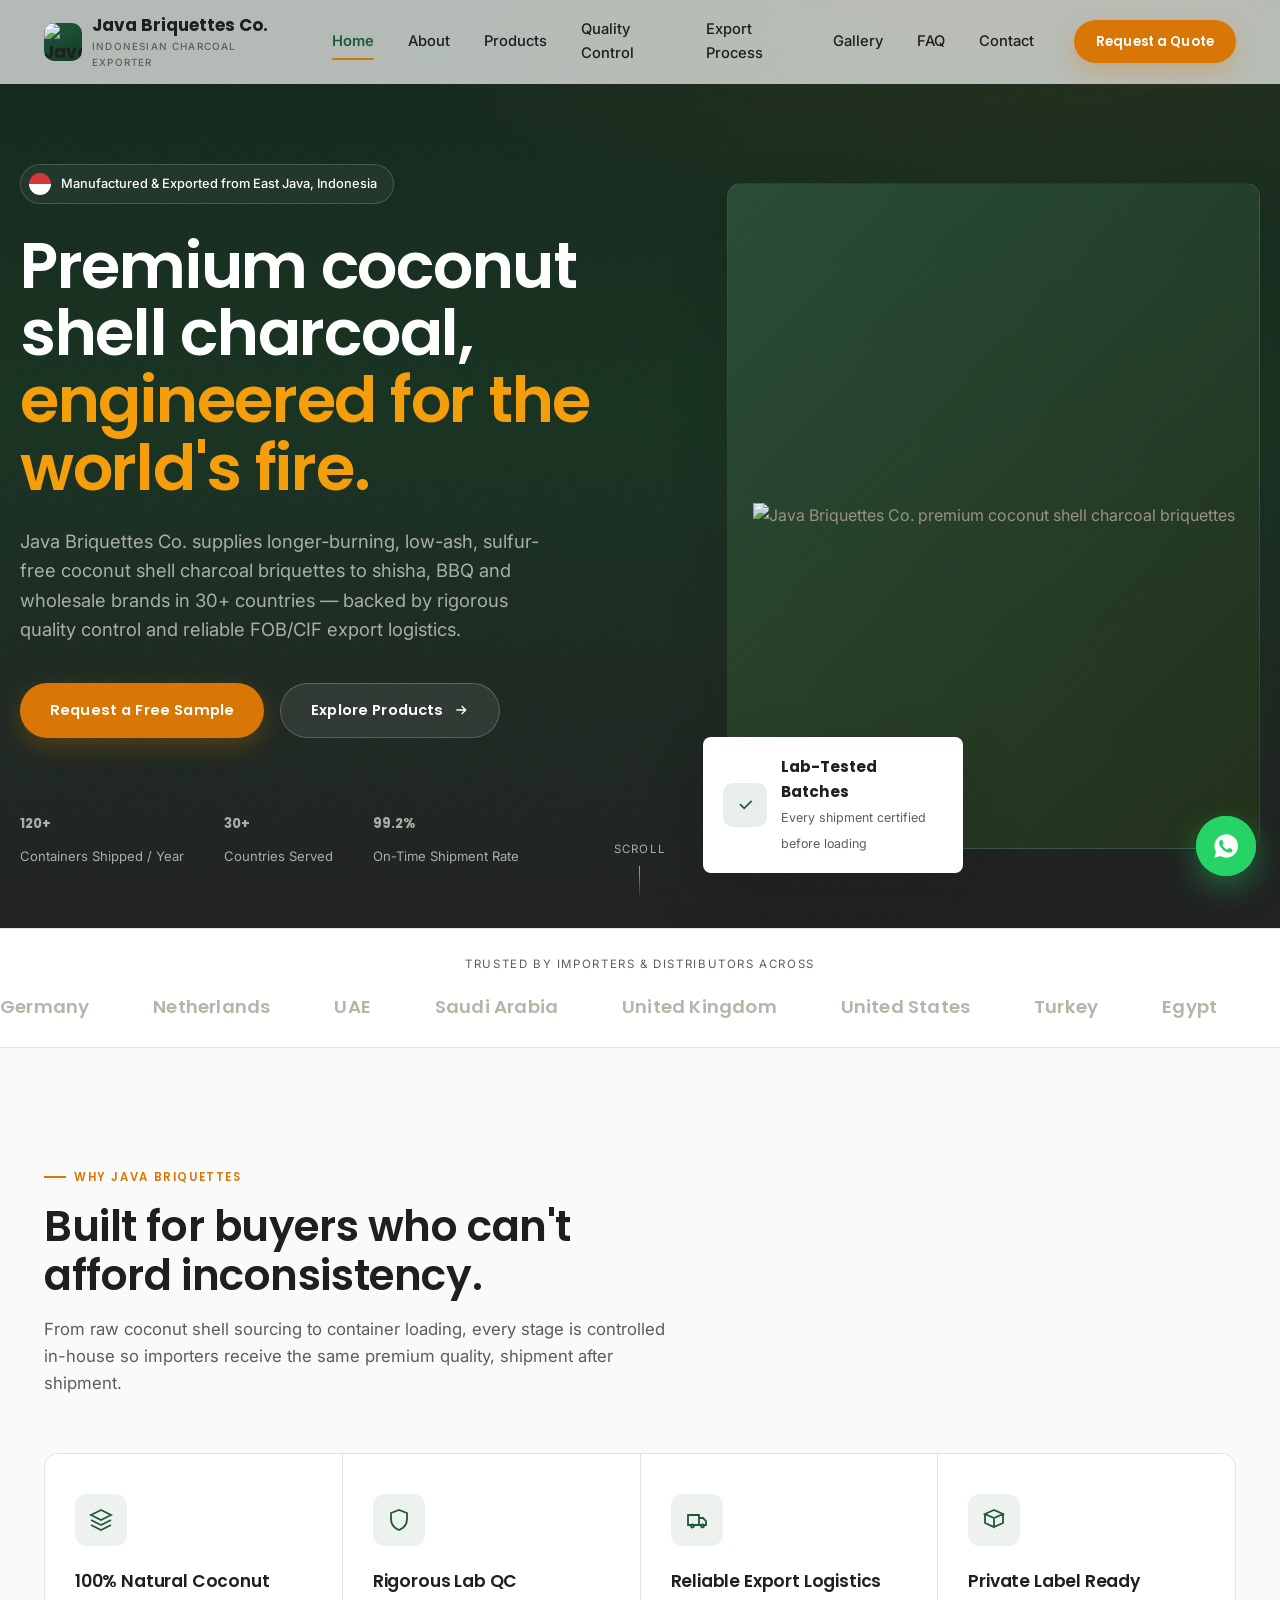
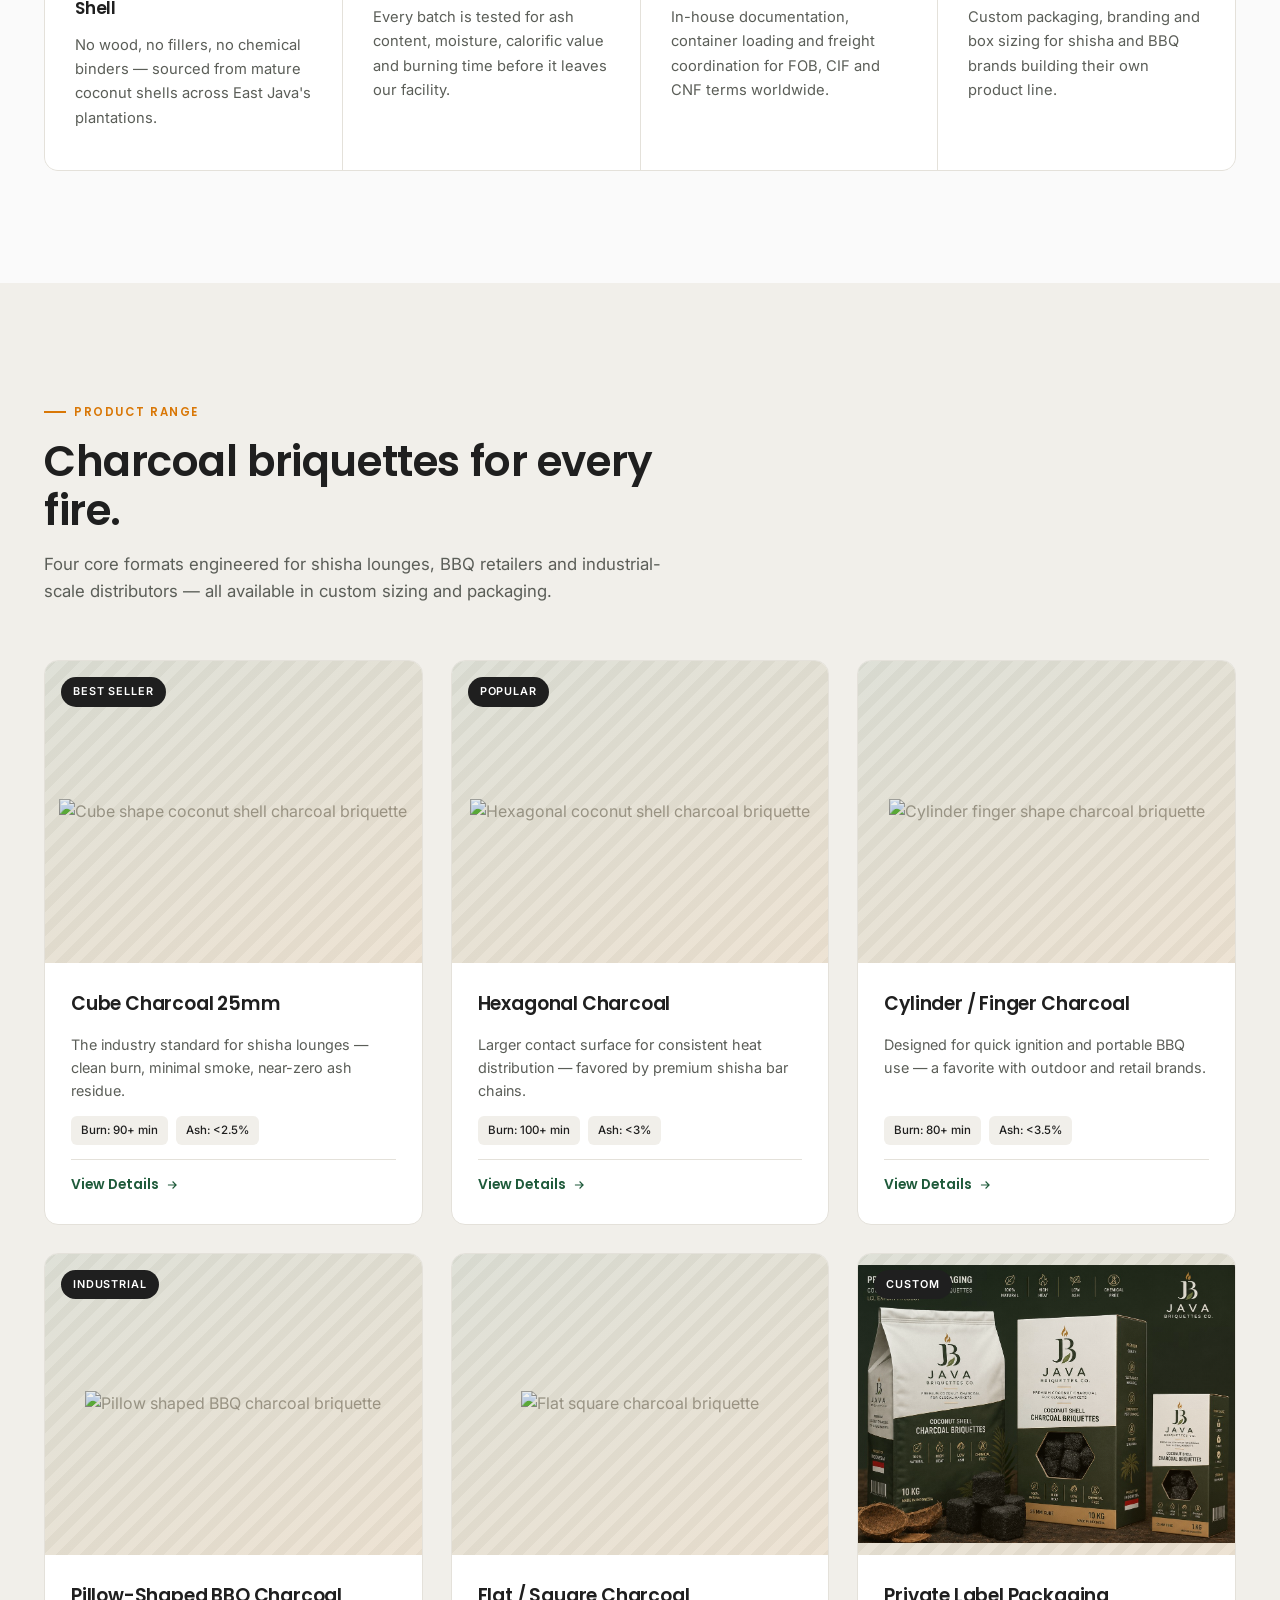
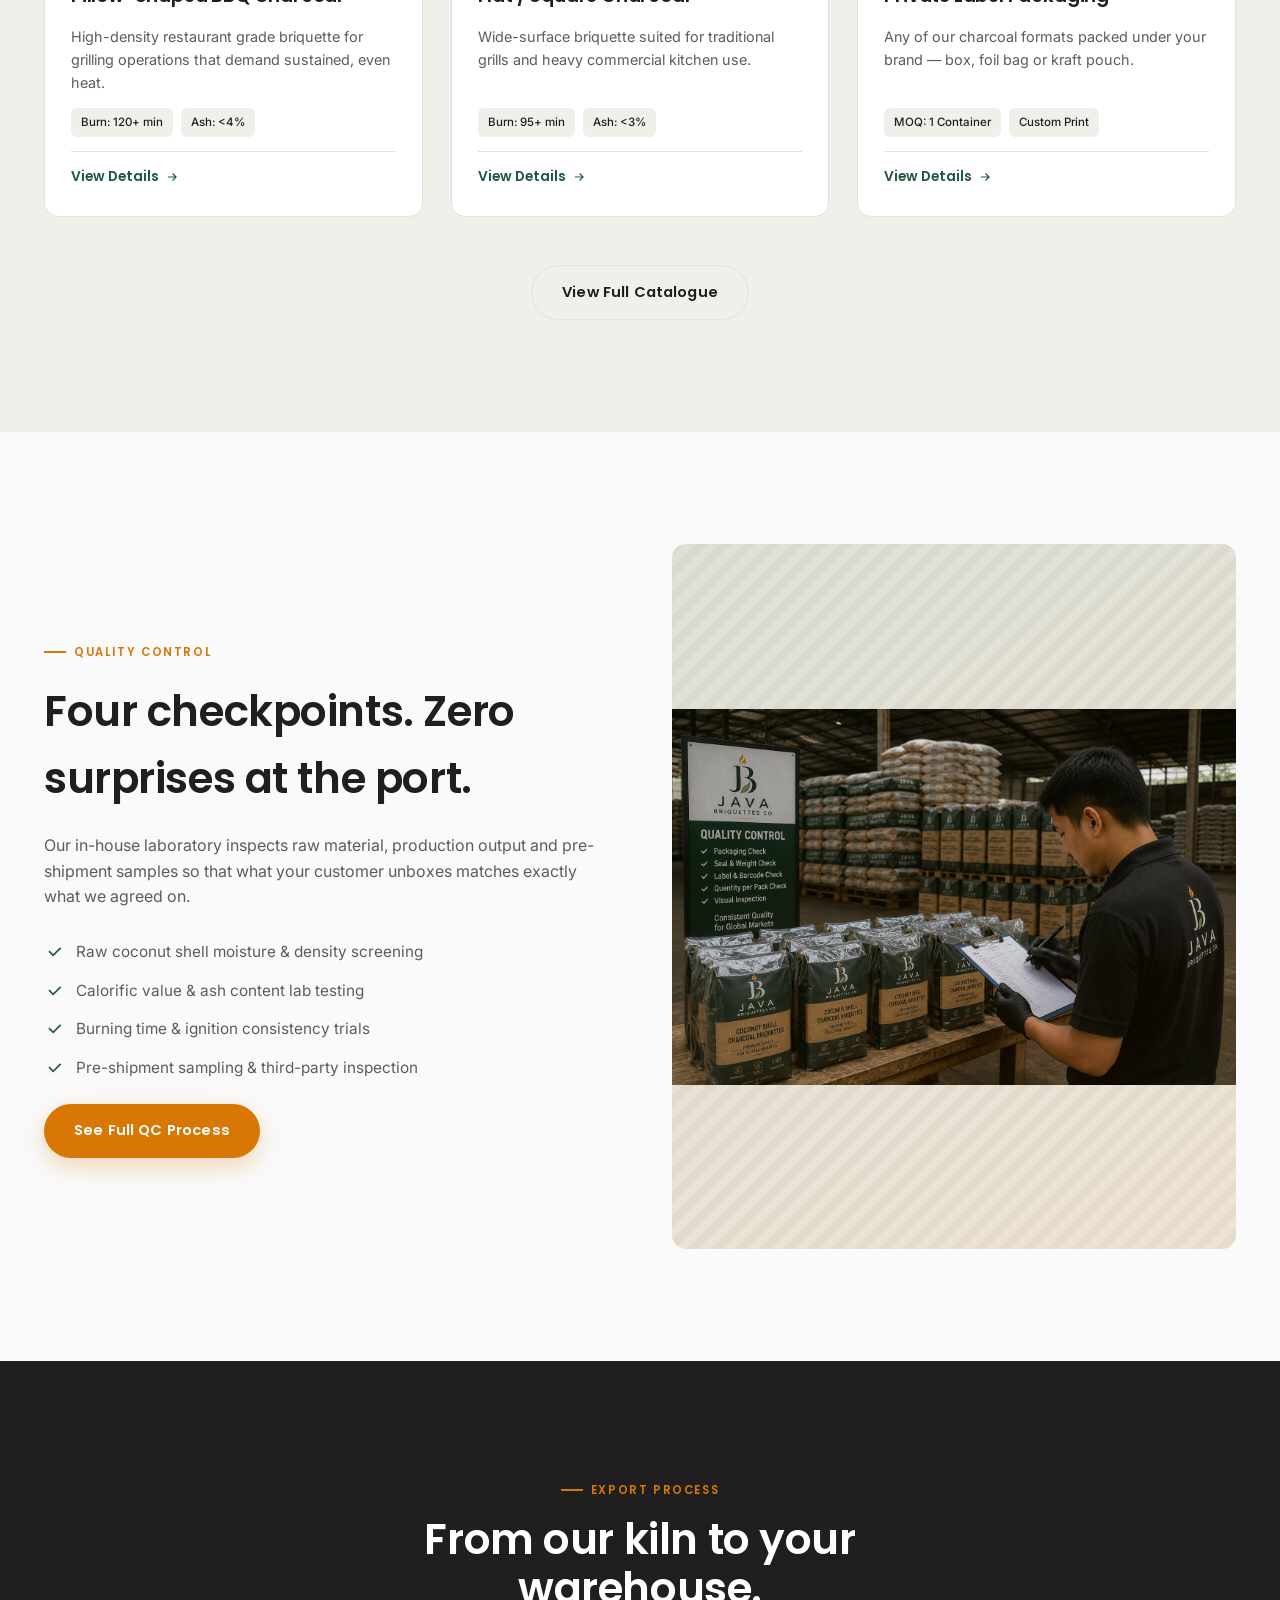
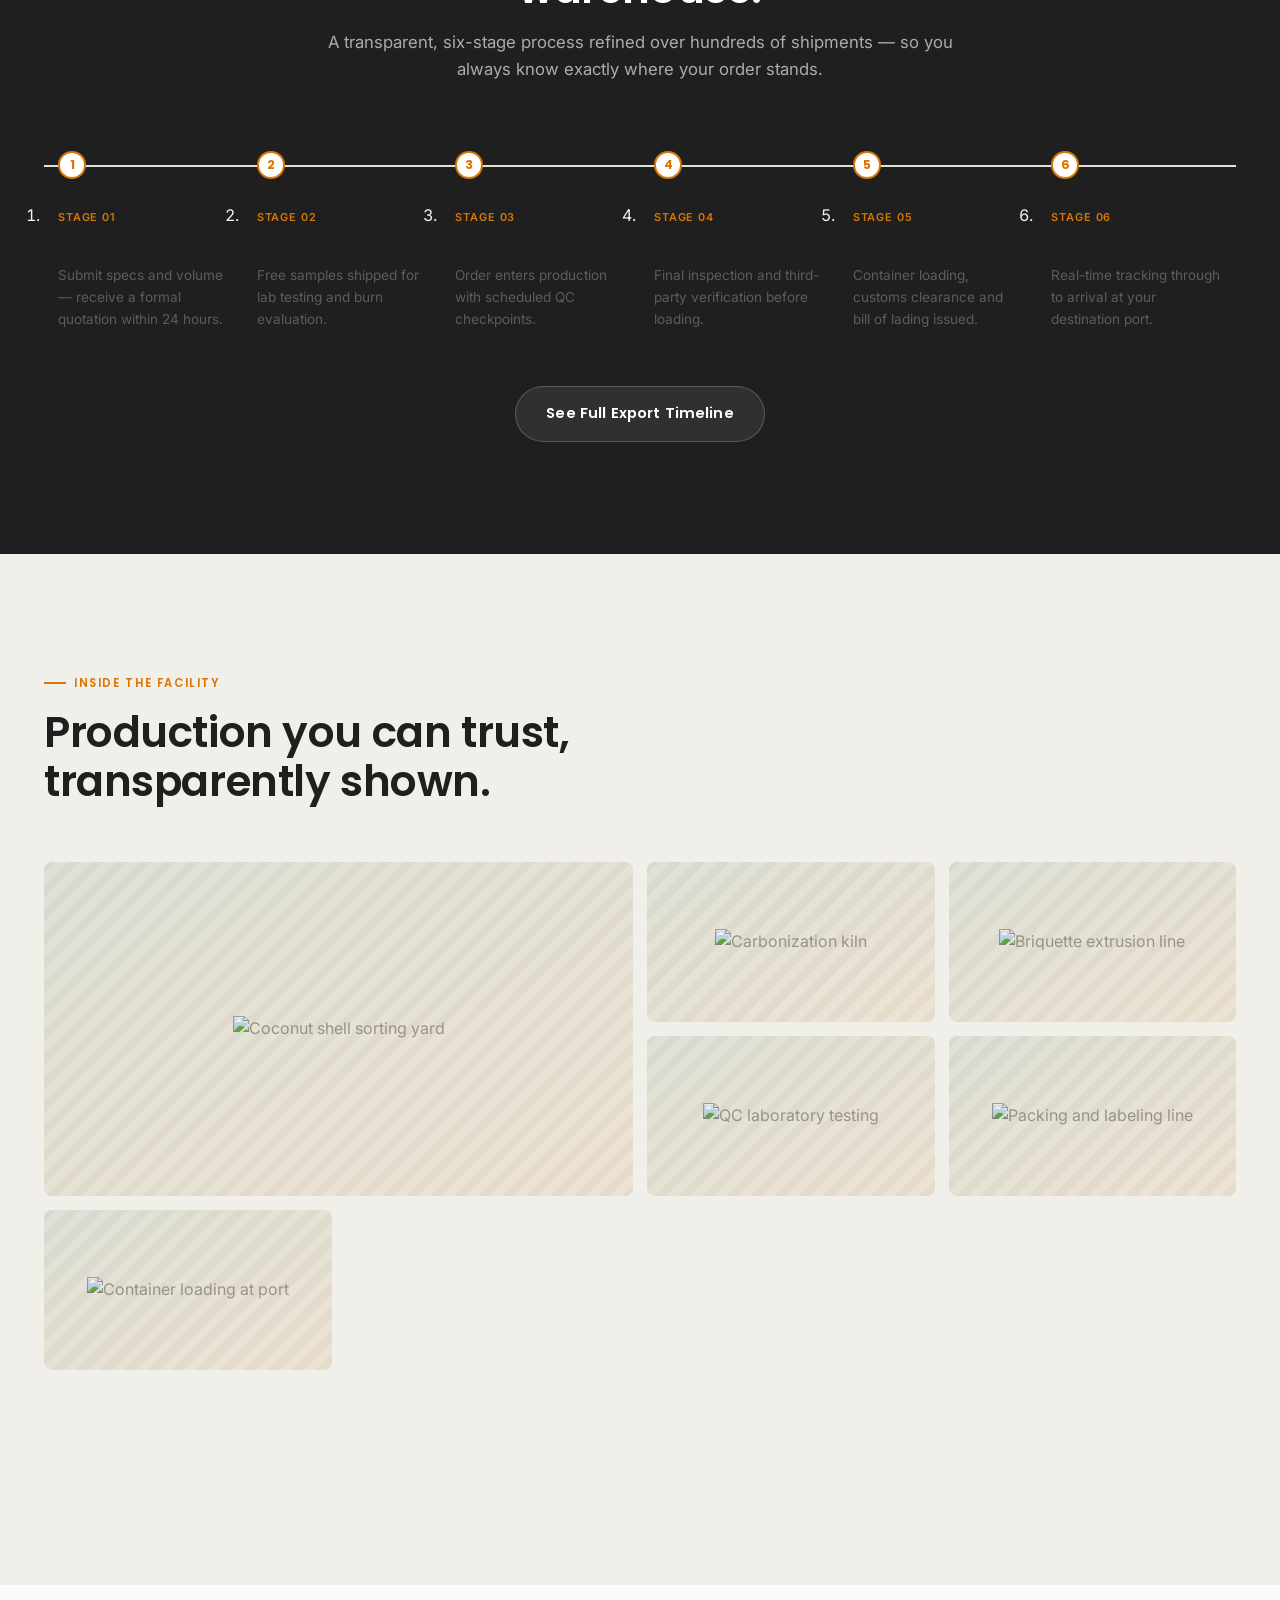
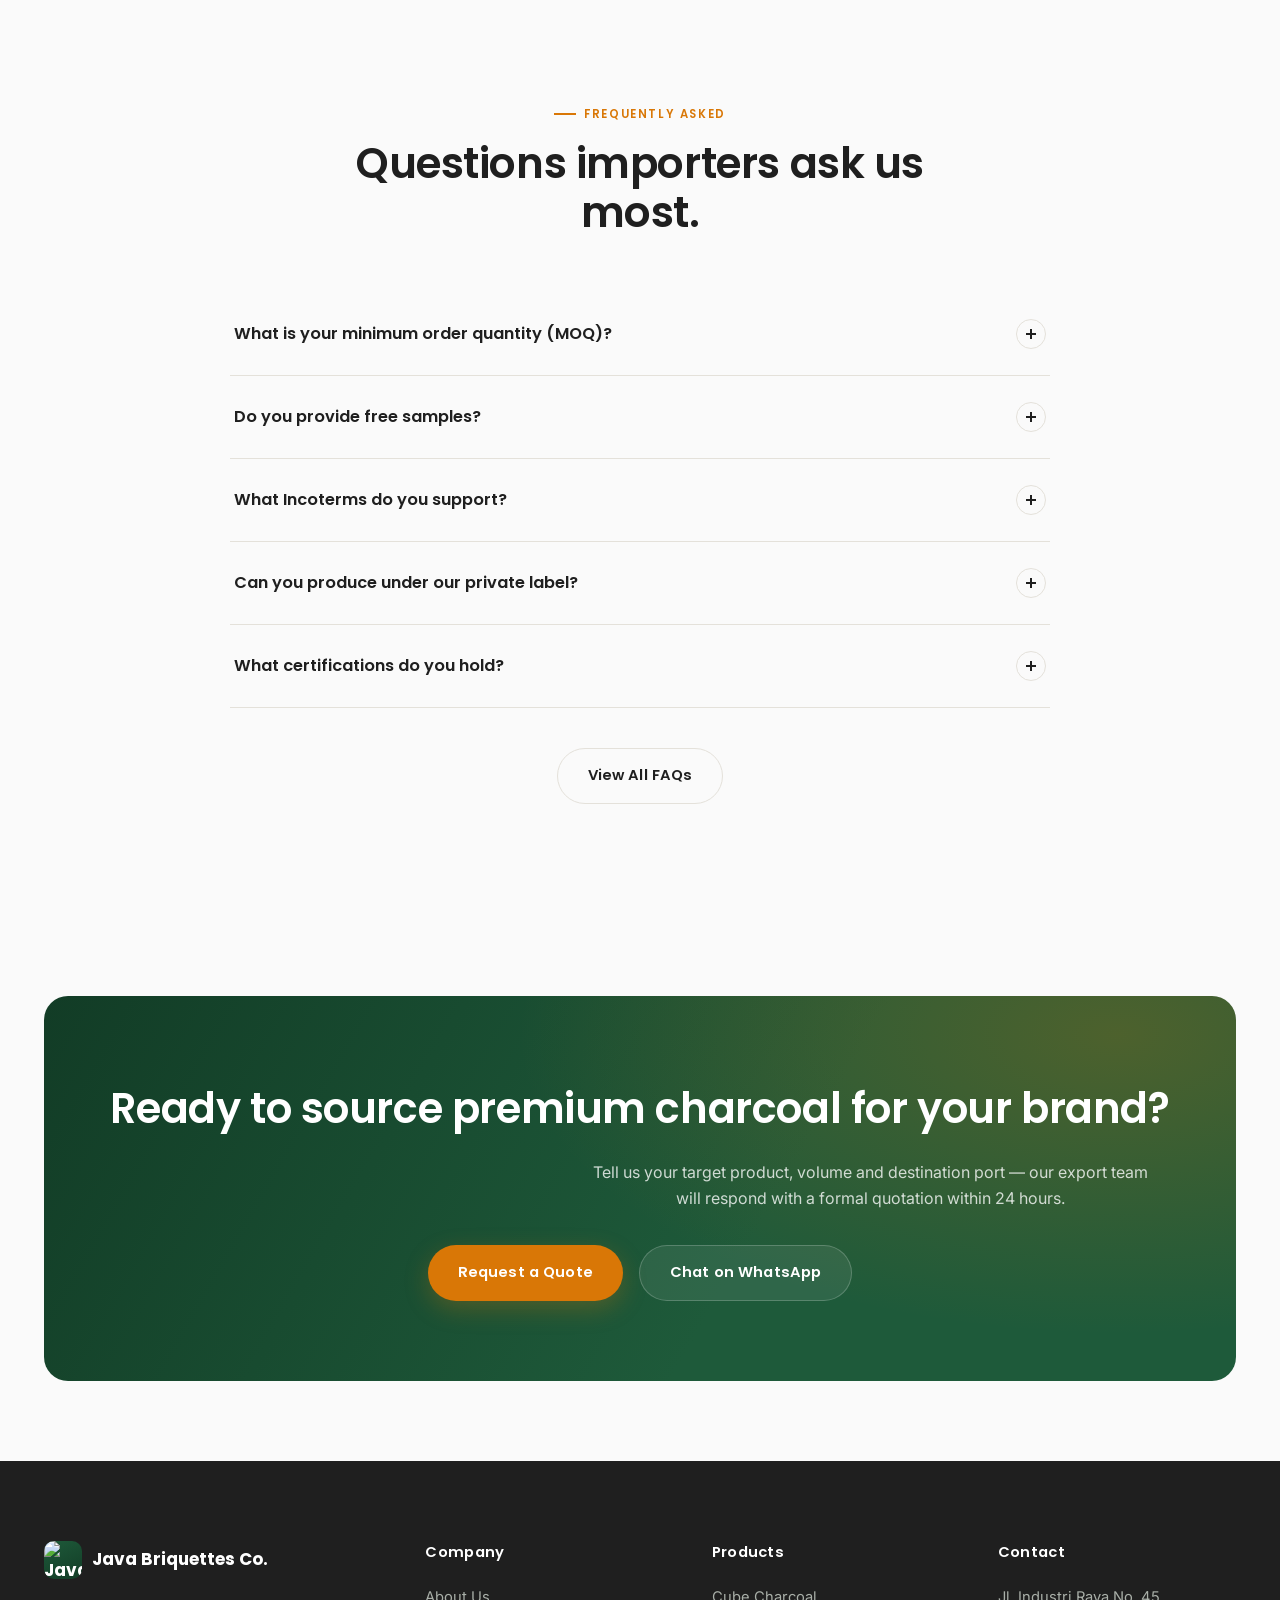
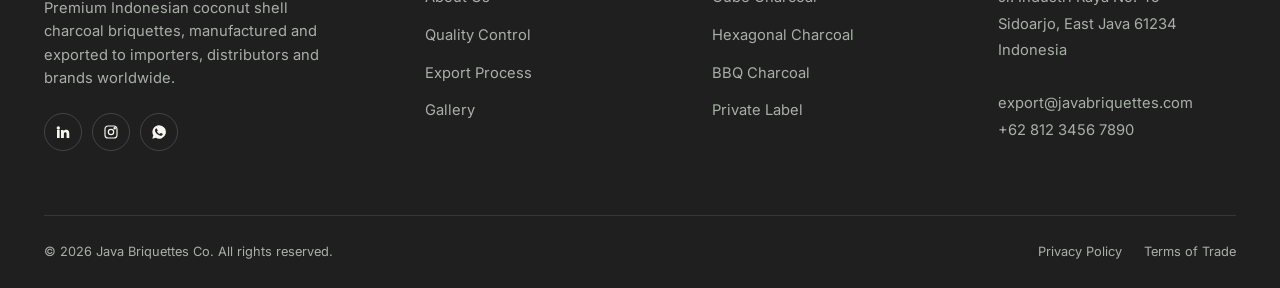
==== commit e30f1dc2: "Update index.html" ====
--- a/index.html
+++ b/index.html
@@ -45,7 +45,7 @@
 <header class="nav" id="site-nav">
   <div class="nav__inner">
     <a href="index.html" class="brand" aria-label="Java Briquettes Co. home">
-      <span class="brand__mark" aria-hidden="true"></span>
+      <img src="assets/images/logo.png" alt="Java Briquettes Co. logo" class="brand__mark">
       <span class="brand__text">Java Briquettes Co.<small>Indonesian Charcoal Exporter</small></span>
     </a>
     <nav class="nav__links" aria-label="Primary">
@@ -91,9 +91,7 @@
         </div>
         <div class="hero__visual">
           <div class="hero__card">
-            <div class="ph ph-fill" style="height:100%">
-              <svg viewBox="0 0 24 24" fill="none" stroke="currentColor" stroke-width="1.5"><path d="M12 2c-2 4-6 6-6 11a6 6 0 0 0 12 0c0-5-4-7-6-11z"/></svg>
-            </div>
+            <div class="has-img ph ph-fill" style="height:100%"><img src="assets/images/hero-charcoal.jpg" alt="Java Briquettes Co. premium coconut shell charcoal briquettes" loading="lazy"></div>
           </div>
           <div class="hero__float">
             <span class="dot"><svg width="20" height="20" viewBox="0 0 24 24" fill="none" stroke="currentColor" stroke-width="2"><path d="M20 7l-9 9-5-5"/></svg></span>
@@ -161,7 +159,7 @@
 
         <article class="product-card" data-reveal style="--i:0">
           <div class="product-card__media"><span class="product-card__tag">Best Seller</span>
-            <div class="ph" style="height:100%"><svg viewBox="0 0 24 24" fill="none" stroke="currentColor" stroke-width="1.5"><rect x="4" y="9" width="16" height="7" rx="1.5"/><path d="M4 12h16"/></svg></div>
+            <div class="has-img ph" style="height:100%"><img src="assets/images/product-cube.jpg" alt="Cube shape coconut shell charcoal briquette" loading="lazy"></div>
           </div>
           <div class="product-card__body">
             <h3>Cube Charcoal 25mm</h3>
@@ -175,7 +173,7 @@
 
         <article class="product-card" data-reveal style="--i:1">
           <div class="product-card__media"><span class="product-card__tag">Popular</span>
-            <div class="ph" style="height:100%"><svg viewBox="0 0 24 24" fill="none" stroke="currentColor" stroke-width="1.5"><rect x="5" y="4" width="14" height="16" rx="2"/><path d="M9 8h6M9 12h6M9 16h4"/></svg></div>
+            <div class="has-img ph" style="height:100%"><img src="assets/images/product-hexagonal.jpg" alt="Hexagonal coconut shell charcoal briquette" loading="lazy"></div>
           </div>
           <div class="product-card__body">
             <h3>Hexagonal Charcoal</h3>
@@ -189,7 +187,7 @@
 
         <article class="product-card" data-reveal style="--i:2">
           <div class="product-card__media">
-            <div class="ph" style="height:100%"><svg viewBox="0 0 24 24" fill="none" stroke="currentColor" stroke-width="1.5"><circle cx="12" cy="12" r="8"/><path d="M9 12h6"/></svg></div>
+            <div class="has-img ph" style="height:100%"><img src="assets/images/product-cylinder.jpg" alt="Cylinder finger shape charcoal briquette" loading="lazy"></div>
           </div>
           <div class="product-card__body">
             <h3>Cylinder / Finger Charcoal</h3>
@@ -203,7 +201,7 @@
 
         <article class="product-card" data-reveal style="--i:3">
           <div class="product-card__media"><span class="product-card__tag">Industrial</span>
-            <div class="ph" style="height:100%"><svg viewBox="0 0 24 24" fill="none" stroke="currentColor" stroke-width="1.5"><rect x="3" y="10" width="18" height="6" rx="1"/><path d="M6 10V7h12v3"/></svg></div>
+            <div class="has-img ph" style="height:100%"><img src="assets/images/product-pillow.jpg" alt="Pillow shaped BBQ charcoal briquette" loading="lazy"></div>
           </div>
           <div class="product-card__body">
             <h3>Pillow-Shaped BBQ Charcoal</h3>
@@ -217,7 +215,7 @@
 
         <article class="product-card" data-reveal style="--i:4">
           <div class="product-card__media">
-            <div class="ph" style="height:100%"><svg viewBox="0 0 24 24" fill="none" stroke="currentColor" stroke-width="1.5"><path d="M4 20V10l8-6 8 6v10"/><path d="M9 20v-6h6v6"/></svg></div>
+            <div class="has-img ph" style="height:100%"><img src="assets/images/product-flat.jpg" alt="Flat square charcoal briquette" loading="lazy"></div>
           </div>
           <div class="product-card__body">
             <h3>Flat / Square Charcoal</h3>
@@ -231,7 +229,7 @@
 
         <article class="product-card" data-reveal style="--i:5">
           <div class="product-card__media"><span class="product-card__tag">Custom</span>
-            <div class="ph" style="height:100%"><svg viewBox="0 0 24 24" fill="none" stroke="currentColor" stroke-width="1.5"><rect x="4" y="4" width="16" height="16" rx="2"/><path d="M4 9h16M9 4v16"/></svg></div>
+            <div class="has-img ph" style="height:100%"><img src="assets/images/product-private-label.jpg" alt="Private label charcoal packaging" loading="lazy"></div>
           </div>
           <div class="product-card__body">
             <h3>Private Label Packaging</h3>
@@ -266,9 +264,7 @@
         <a href="quality.html" class="btn btn-primary" style="margin-top:10px">See Full QC Process</a>
       </div>
       <div class="two-col__media" data-reveal>
-        <div class="ph" style="aspect-ratio:4/5;border-radius:var(--radius-lg)">
-          <svg viewBox="0 0 24 24" fill="none" stroke="currentColor" stroke-width="1.5"><path d="M9 3v6l-5 9a2 2 0 0 0 2 3h12a2 2 0 0 0 2-3l-5-9V3M9 3h6"/></svg>
-        </div>
+        <div class="has-img ph" style="aspect-ratio:4/5;border-radius:var(--radius-lg)"><img src="assets/images/quality-lab.jpg" alt="Java Briquettes Co. quality control laboratory" loading="lazy"></div>
       </div>
     </div>
   </section>
@@ -303,12 +299,12 @@
         <h2>Production you can trust, transparently shown.</h2>
       </div>
       <div class="gallery-grid" data-reveal-group>
-        <figure class="g1" data-reveal style="--i:0"><div class="ph"><svg viewBox="0 0 24 24" fill="none" stroke="currentColor" stroke-width="1.5"><rect x="3" y="3" width="18" height="18" rx="2"/><circle cx="9" cy="9" r="2"/><path d="M21 15l-5-5-11 11"/></svg></div><figcaption>Coconut shell sorting yard</figcaption></figure>
-        <figure data-reveal style="--i:1"><div class="ph"><svg viewBox="0 0 24 24" fill="none" stroke="currentColor" stroke-width="1.5"><rect x="3" y="3" width="18" height="18" rx="2"/><circle cx="9" cy="9" r="2"/><path d="M21 15l-5-5-11 11"/></svg></div><figcaption>Carbonization kiln</figcaption></figure>
-        <figure data-reveal style="--i:2"><div class="ph"><svg viewBox="0 0 24 24" fill="none" stroke="currentColor" stroke-width="1.5"><rect x="3" y="3" width="18" height="18" rx="2"/><circle cx="9" cy="9" r="2"/><path d="M21 15l-5-5-11 11"/></svg></div><figcaption>Briquette extrusion line</figcaption></figure>
-        <figure data-reveal style="--i:3"><div class="ph"><svg viewBox="0 0 24 24" fill="none" stroke="currentColor" stroke-width="1.5"><rect x="3" y="3" width="18" height="18" rx="2"/><circle cx="9" cy="9" r="2"/><path d="M21 15l-5-5-11 11"/></svg></div><figcaption>QC laboratory</figcaption></figure>
-        <figure data-reveal style="--i:4"><div class="ph"><svg viewBox="0 0 24 24" fill="none" stroke="currentColor" stroke-width="1.5"><rect x="3" y="3" width="18" height="18" rx="2"/><circle cx="9" cy="9" r="2"/><path d="M21 15l-5-5-11 11"/></svg></div><figcaption>Packing &amp; labeling</figcaption></figure>
-        <figure data-reveal style="--i:5"><div class="ph"><svg viewBox="0 0 24 24" fill="none" stroke="currentColor" stroke-width="1.5"><rect x="3" y="3" width="18" height="18" rx="2"/><circle cx="9" cy="9" r="2"/><path d="M21 15l-5-5-11 11"/></svg></div><figcaption>Container loading</figcaption></figure>
+        <figure class="g1" data-reveal style="--i:0"><div class="has-img ph"><img src="assets/images/facility-sorting.jpg" alt="Coconut shell sorting yard" loading="lazy"></div><figcaption>Coconut shell sorting yard</figcaption></figure>
+        <figure data-reveal style="--i:1"><div class="has-img ph"><img src="assets/images/facility-kiln.jpg" alt="Carbonization kiln" loading="lazy"></div><figcaption>Carbonization kiln</figcaption></figure>
+        <figure data-reveal style="--i:2"><div class="has-img ph"><img src="assets/images/facility-extrusion.jpg" alt="Briquette extrusion line" loading="lazy"></div><figcaption>Briquette extrusion line</figcaption></figure>
+        <figure data-reveal style="--i:3"><div class="has-img ph"><img src="assets/images/facility-qc-lab.jpg" alt="QC laboratory testing" loading="lazy"></div><figcaption>QC laboratory</figcaption></figure>
+        <figure data-reveal style="--i:4"><div class="has-img ph"><img src="assets/images/facility-packing.jpg" alt="Packing and labeling line" loading="lazy"></div><figcaption>Packing &amp; labeling</figcaption></figure>
+        <figure data-reveal style="--i:5"><div class="has-img ph"><img src="assets/images/facility-loading.jpg" alt="Container loading at port" loading="lazy"></div><figcaption>Container loading</figcaption></figure>
       </div>
       <div style="text-align:center;margin-top:48px" data-reveal>
         <a href="gallery.html" class="btn btn-outline">View Full Gallery</a>
@@ -373,7 +369,7 @@
     <div class="footer__grid">
       <div class="footer__brand">
         <a href="index.html" class="brand">
-          <span class="brand__mark" aria-hidden="true"></span>
+          <img src="assets/images/logo.png" alt="Java Briquettes Co. logo" class="brand__mark">
           <span class="brand__text">Java Briquettes Co.</span>
         </a>
         <p>Premium Indonesian coconut shell charcoal briquettes, manufactured and exported to importers, distributors and brands worldwide.</p>
@@ -423,7 +419,7 @@
 </footer>
 
 <!-- ========== WHATSAPP FLOAT ========== -->
-<a href="https://wa.me/6281234567890" class="wa-float" target="_blank" rel="noopener" aria-label="Chat with us on WhatsApp">
+<a href="https://wa.me/6285136831783" class="wa-float" target="_blank" rel="noopener" aria-label="Chat with us on WhatsApp">
   <span class="wa-tooltip">Chat with our export team</span>
   <svg viewBox="0 0 24 24" fill="currentColor"><path d="M12 2a10 10 0 0 0-8.6 15L2 22l5.2-1.4A10 10 0 1 0 12 2zm5.6 14.3c-.24.66-1.4 1.27-1.93 1.31-.5.05-1.03.2-3.49-.73-2.93-1.12-4.8-4.1-4.94-4.29-.14-.19-1.17-1.56-1.17-2.98s.75-2.12 1.02-2.41c.26-.28.57-.35.76-.35h.55c.18 0 .42-.07.65.5.24.58.83 2 .9 2.14.07.15.12.32.02.51-.1.19-.15.31-.3.48-.14.17-.3.37-.44.5-.14.14-.29.3-.13.58.16.28.72 1.2 1.55 1.94 1.06.95 1.96 1.24 2.24 1.38.28.14.44.12.6-.07.16-.19.68-.79.87-1.06.19-.28.37-.23.63-.14.26.1 1.65.78 1.94.92.28.14.47.21.54.33.07.12.07.68-.17 1.34z"/></svg>
 </a>
